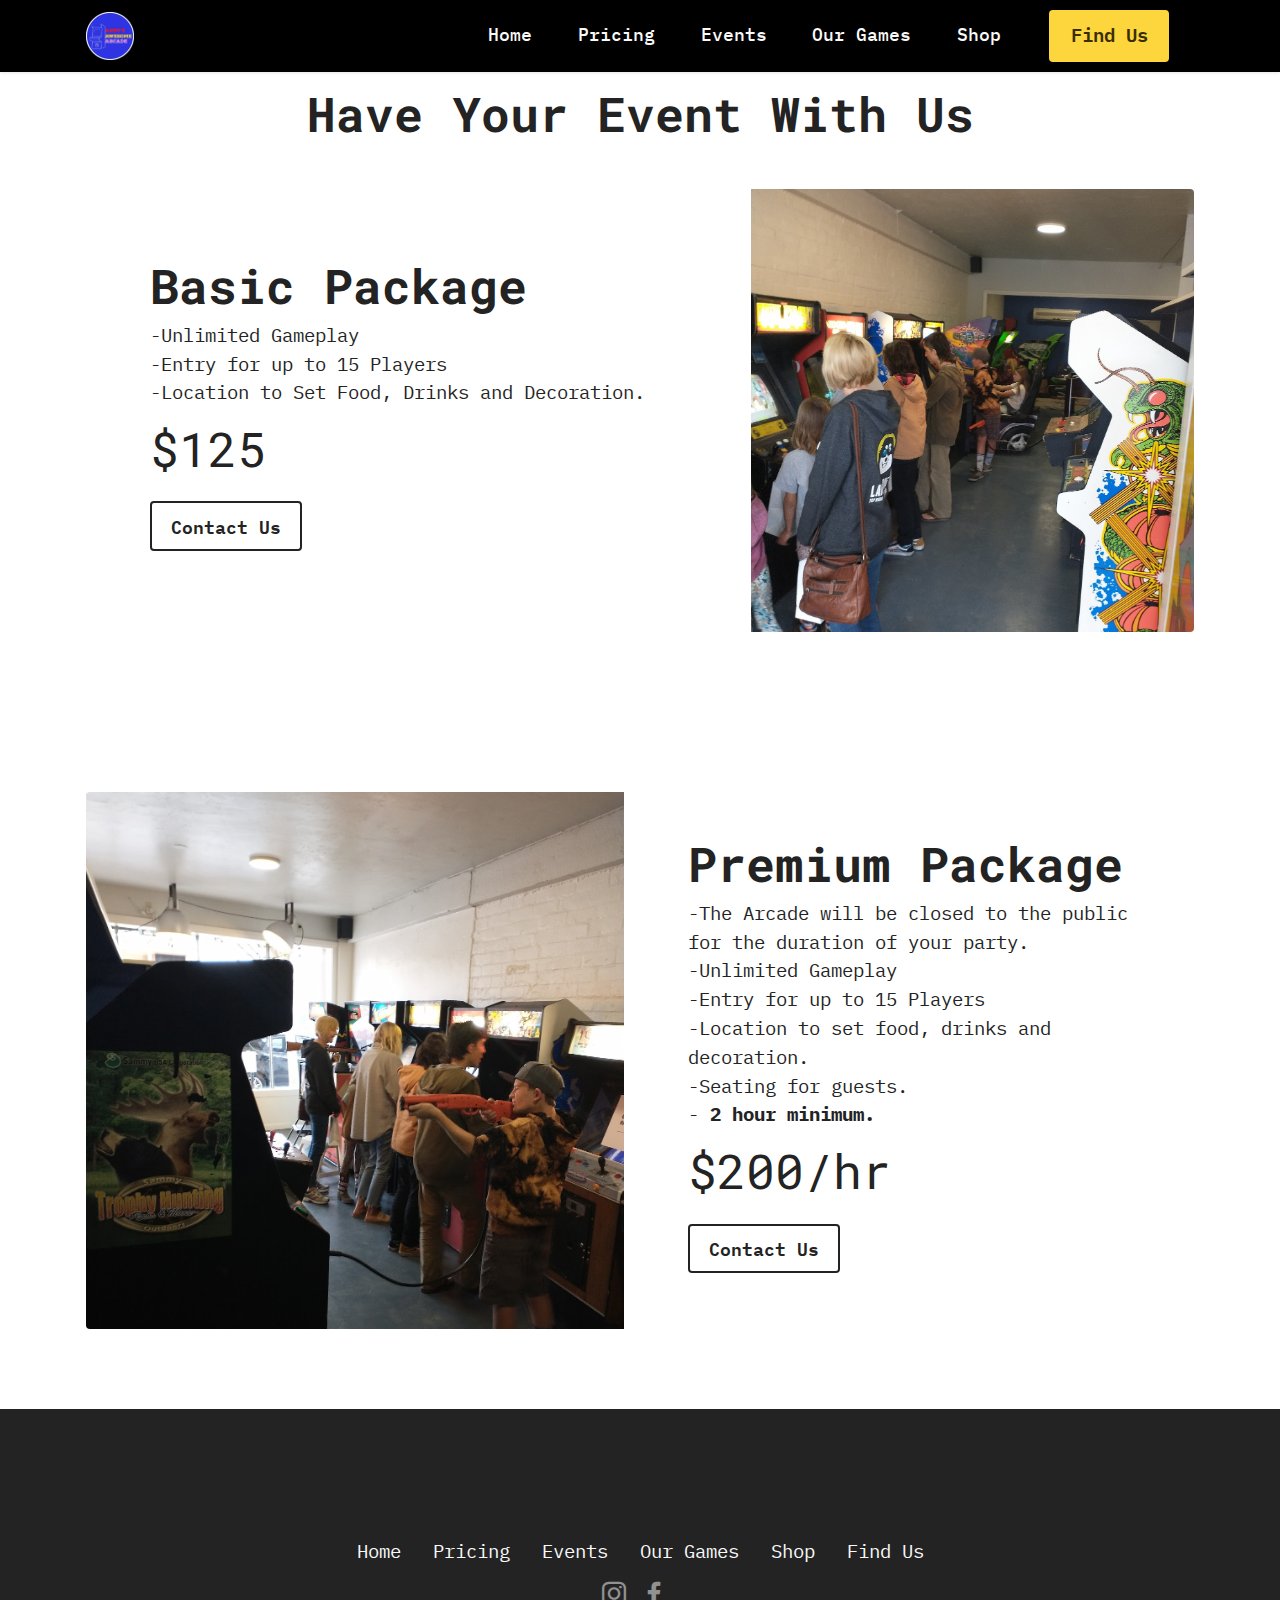
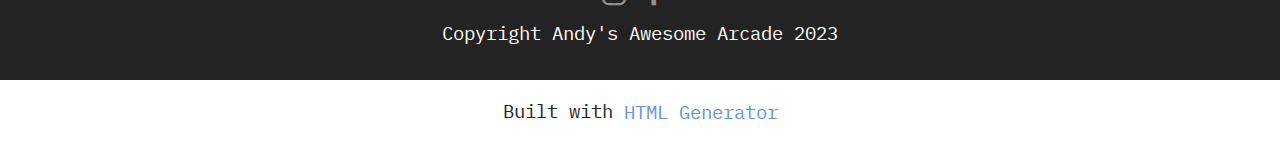
==== events.html @ a1ea24a4 "site" ====
<!DOCTYPE html>
<html  >
<head>
  <!-- Site made with Mobirise Website Builder v5.7.0, https://mobirise.com -->
  <meta charset="UTF-8">
  <meta http-equiv="X-UA-Compatible" content="IE=edge">
  <meta name="generator" content="Mobirise v5.7.0, mobirise.com">
  <meta name="viewport" content="width=device-width, initial-scale=1, minimum-scale=1">
  <link rel="shortcut icon" href="assets/images/316106478-10230409199519890-8951929779500217573-n.png" type="image/x-icon">
  <meta name="description" content="">
  
  
  <title>Events</title>
  <link rel="stylesheet" href="assets/bootstrap/css/bootstrap.min.css">
  <link rel="stylesheet" href="assets/bootstrap/css/bootstrap-grid.min.css">
  <link rel="stylesheet" href="assets/bootstrap/css/bootstrap-reboot.min.css">
  <link rel="stylesheet" href="assets/dropdown/css/style.css">
  <link rel="stylesheet" href="assets/socicon/css/styles.css">
  <link rel="stylesheet" href="assets/theme/css/style.css">
  <link rel="preload" href="https://fonts.googleapis.com/css?family=Roboto+Mono:100,200,300,400,500,600,700,100i,200i,300i,400i,500i,600i,700i&display=swap" as="style" onload="this.onload=null;this.rel='stylesheet'">
  <noscript><link rel="stylesheet" href="https://fonts.googleapis.com/css?family=Roboto+Mono:100,200,300,400,500,600,700,100i,200i,300i,400i,500i,600i,700i&display=swap"></noscript>
  <link rel="preload" href="https://fonts.googleapis.com/css?family=IBM+Plex+Mono:100,100i,200,200i,300,300i,400,400i,500,500i,600,600i,700,700i&display=swap" as="style" onload="this.onload=null;this.rel='stylesheet'">
  <noscript><link rel="stylesheet" href="https://fonts.googleapis.com/css?family=IBM+Plex+Mono:100,100i,200,200i,300,300i,400,400i,500,500i,600,600i,700,700i&display=swap"></noscript>
  <link rel="preload" as="style" href="assets/mobirise/css/mbr-additional.css"><link rel="stylesheet" href="assets/mobirise/css/mbr-additional.css" type="text/css">

  
  
  
</head>
<body>
  
  <section data-bs-version="5.1" class="menu menu2 cid-sFCw1qGFAI" once="menu" id="menu2-h">
    
    <nav class="navbar navbar-dropdown navbar-expand-lg">
        <div class="container">
            <div class="navbar-brand">
                <span class="navbar-logo">
                    <a href="https://mobiri.se">
                        <img src="assets/images/316106478-10230409199519890-8951929779500217573-n.png" alt="Mobirise Website Builder" style="height: 3rem;">
                    </a>
                </span>
                <span class="navbar-caption-wrap"><a class="navbar-caption text-black display-7" href="https://mobiri.se"></a></span>
            </div>
            <button class="navbar-toggler" type="button" data-toggle="collapse" data-bs-toggle="collapse" data-target="#navbarSupportedContent" data-bs-target="#navbarSupportedContent" aria-controls="navbarNavAltMarkup" aria-expanded="false" aria-label="Toggle navigation">
                <div class="hamburger">
                    <span></span>
                    <span></span>
                    <span></span>
                    <span></span>
                </div>
            </button>
            <div class="collapse navbar-collapse" id="navbarSupportedContent">
                <ul class="navbar-nav nav-dropdown" data-app-modern-menu="true"><li class="nav-item"><a class="nav-link link text-white text-primary display-4" href="index.html">Home</a></li>
                    <li class="nav-item"><a class="nav-link link text-white text-primary display-4" href="pricing.html">Pricing</a></li><li class="nav-item"><a class="nav-link link text-white text-primary display-4" href="events.html">Events</a></li><li class="nav-item"><a class="nav-link link text-white text-primary display-4" href="our-games.html">Our Games</a></li>
                    <li class="nav-item"><a class="nav-link link text-white text-primary display-4" href="shop.html">Shop</a>
                    </li></ul>
                
                <div class="navbar-buttons mbr-section-btn"><a class="btn btn-warning display-7" href="find-us.html">Find Us</a></div>
            </div>
        </div>
    </nav>
</section>

<section data-bs-version="5.1" class="content4 cid-tt9vqPZHPW" id="content4-m">
    

    
    
    <div class="container">
        <div class="row justify-content-center">
            <div class="title col-md-12 col-lg-10">
                <h3 class="mbr-section-title mbr-fonts-style align-center mb-4 display-2">
                    <strong>Have Your Event With Us</strong></h3>
                
                
            </div>
        </div>
    </div>
</section>

<section data-bs-version="5.1" class="features6 cid-tt9upv6wKe" id="features7-j">
    <!---->
    

    
    
    <div class="container">
        <div class="card-wrapper">
            <div class="row align-items-center flex-row-reverse">
                <div class="col-12 col-lg-5">
                    <div class="image-wrapper">
                        <img src="assets/images/basic.jpeg" alt="Mobirise Website Builder">
                    </div>
                </div>
                <div class="col-12 col-lg">
                    <div class="text-box">
                        <h5 class="mbr-title mbr-fonts-style display-2">
                            <strong>Basic Package</strong></h5>
                        <p class="mbr-text mbr-fonts-style display-7">-Unlimited Gameplay<br>-Entry for up to 15 Players<br>-Location to Set Food, Drinks and Decoration.<br></p>
                        <div class="cost">
                            <span class="currentcost mbr-fonts-style pr-2 display-2">$125</span>
                            <span class="oldcost mbr-fonts-style display-2"></span>
                        </div>
                        <div class="mbr-section-btn pt-3"><a href="https://mobiri.se" class="btn btn-black-outline display-4">Contact Us</a></div>
                    </div>
                </div>
            </div>
        </div>
    </div>
</section>

<section data-bs-version="5.1" class="features6 cid-tt9uw1FrxS" id="features7-l">
    <!---->
    

    
    
    <div class="container">
        <div class="card-wrapper">
            <div class="row align-items-center">
                <div class="col-12 col-lg-6">
                    <div class="image-wrapper">
                        <img src="assets/images/premium.jpeg" alt="Mobirise Website Builder">
                    </div>
                </div>
                <div class="col-12 col-lg">
                    <div class="text-box">
                        <h5 class="mbr-title mbr-fonts-style display-2"><strong>Premium Package</strong></h5>
                        <p class="mbr-text mbr-fonts-style display-7">-The Arcade will be closed to the public for the duration of your party.<br>-Unlimited Gameplay<br>-Entry for up to 15 Players<br>-Location to set food, drinks and decoration.<br>-Seating for guests.<br>- <strong>2 hour minimum.</strong></p>
                        <div class="cost">
                            <span class="currentcost mbr-fonts-style pr-2 display-2">$200/hr</span>
                            <span class="oldcost mbr-fonts-style display-2"></span>
                        </div>
                        <div class="mbr-section-btn pt-3"><a href="https://mobiri.se" class="btn btn-black-outline display-4">Contact Us</a></div>
                    </div>
                </div>
            </div>
        </div>
    </div>
</section>

<section data-bs-version="5.1" class="footer3 cid-sFCygHrmNf" once="footers" id="footer3-i">

    

    

    <div class="container">
        <div class="row align-center mbr-white">
            <div class="row row-links">
                <ul class="foot-menu">
                    
                    
                    
                    
                    
                <li class="foot-menu-item mbr-fonts-style display-7"><a href="index.html" class="text-white">Home</a></li><li class="foot-menu-item mbr-fonts-style display-7"><a href="pricing.html" class="text-white text-primary">Pricing</a></li><li class="foot-menu-item mbr-fonts-style display-7"><a href="events.html" class="text-white text-primary">Events</a></li><li class="foot-menu-item mbr-fonts-style display-7"><a href="our-games.html" class="text-white text-primary">Our Games</a></li><li class="foot-menu-item mbr-fonts-style display-7"><a href="shop.html" class="text-white text-primary">Shop</a></li><li class="foot-menu-item mbr-fonts-style display-7"><a href="find-us.html" class="text-white text-primary">Find Us</a></li></ul>
            </div>
            <div class="row social-row">
                <div class="social-list align-right pb-2">
                    
                    
                    
                    
                    
                    
                <div class="soc-item">
                        <a href="https://www.instagram.com/andysawesomearcade" target="_blank">
                            <span class="mbr-iconfont mbr-iconfont-social socicon-instagram socicon"></span>
                        </a>
                    </div><div class="soc-item">
                        <a href="https://www.facebook.com/people/Andys-Awesome-Arcade/100087944451915/" target="_blank">
                            <span class="mbr-iconfont mbr-iconfont-social socicon-facebook socicon"></span>
                        </a>
                    </div></div>
            </div>
            <div class="row row-copirayt">
                <p class="mbr-text mb-0 mbr-fonts-style mbr-white align-center display-7">Copyright Andy's Awesome Arcade 2023</p>
            </div>
        </div>
    </div>
</section><section class="display-7" style="padding: 0;align-items: center;justify-content: center;flex-wrap: wrap;    align-content: center;display: flex;position: relative;height: 4rem;"><a href="https://mobiri.se/2667742" style="flex: 1 1;height: 4rem;position: absolute;width: 100%;z-index: 1;"><img alt="" style="height: 4rem;" src="[data-uri]"></a><p style="margin: 0;text-align: center;" class="display-7">Built with &#8204;</p><a style="z-index:1" href="https://mobirise.com/builder/web-design-program.html">HTML Generator</a></section><script src="assets/bootstrap/js/bootstrap.bundle.min.js"></script>  <script src="assets/smoothscroll/smooth-scroll.js"></script>  <script src="assets/ytplayer/index.js"></script>  <script src="assets/dropdown/js/navbar-dropdown.js"></script>  <script src="assets/theme/js/script.js"></script>  
  
  
</body>
</html>
---- assets/dropdown/css/style.css ----
.navbar-dropdown {
  left: 0;
  padding: 0;
  position: absolute;
  right: 0;
  top: 0;
  transition: all 0.45s ease;
  z-index: 1030;
  background: #282828; }
  .navbar-dropdown .navbar-logo {
    margin-right: 0.8rem;
    transition: margin 0.3s ease-in-out;
    vertical-align: middle; }
    .navbar-dropdown .navbar-logo img {
      height: 3.125rem;
      transition: all 0.3s ease-in-out; }
    .navbar-dropdown .navbar-logo.mbr-iconfont {
      font-size: 3.125rem;
      line-height: 3.125rem; }
  .navbar-dropdown .navbar-caption {
    font-weight: 700;
    white-space: normal;
    vertical-align: -4px;
    line-height: 3.125rem !important; }
    .navbar-dropdown .navbar-caption, .navbar-dropdown .navbar-caption:hover {
      color: inherit;
      text-decoration: none; }
  .navbar-dropdown .mbr-iconfont + .navbar-caption {
    vertical-align: -1px; }
  .navbar-dropdown.navbar-fixed-top {
    position: fixed; }
  .navbar-dropdown .navbar-brand span {
    vertical-align: -4px; }
  .navbar-dropdown.bg-color.transparent {
    background: none; }
  .navbar-dropdown.navbar-short .navbar-brand {
    padding: 0.625rem 0; }
    .navbar-dropdown.navbar-short .navbar-brand span {
      vertical-align: -1px; }
  .navbar-dropdown.navbar-short .navbar-caption {
    line-height: 2.375rem !important;
    vertical-align: -2px; }
  .navbar-dropdown.navbar-short .navbar-logo {
    margin-right: 0.5rem; }
    .navbar-dropdown.navbar-short .navbar-logo img {
      height: 2.375rem; }
    .navbar-dropdown.navbar-short .navbar-logo.mbr-iconfont {
      font-size: 2.375rem;
      line-height: 2.375rem; }
  .navbar-dropdown.navbar-short .mbr-table-cell {
    height: 3.625rem; }
  .navbar-dropdown .navbar-close {
    left: 0.6875rem;
    position: fixed;
    top: 0.75rem;
    z-index: 1000; }
  .navbar-dropdown .hamburger-icon {
    content: "";
    display: inline-block;
    vertical-align: middle;
    width: 16px;
    -webkit-box-shadow: 0 -6px 0 1px #282828,0 0 0 1px #282828,0 6px 0 1px #282828;
    -moz-box-shadow: 0 -6px 0 1px #282828,0 0 0 1px #282828,0 6px 0 1px #282828;
    box-shadow: 0 -6px 0 1px #282828,0 0 0 1px #282828,0 6px 0 1px #282828; }

.dropdown-menu .dropdown-toggle[data-toggle="dropdown-submenu"]::after {
  border-bottom: 0.35em solid transparent;
  border-left: 0.35em solid;
  border-right: 0;
  border-top: 0.35em solid transparent;
  margin-left: 0.3rem; }

.dropdown-menu .dropdown-item:focus {
  outline: 0; }

.nav-dropdown {
  font-size: 0.75rem;
  font-weight: 500;
  height: auto !important; }
  .nav-dropdown .nav-btn {
    padding-left: 1rem; }
  .nav-dropdown .link {
    margin: .667em 1.667em;
    font-weight: 500;
    padding: 0;
    transition: color .2s ease-in-out; }
    .nav-dropdown .link.dropdown-toggle {
      margin-right: 2.583em; }
      .nav-dropdown .link.dropdown-toggle::after {
        margin-left: .25rem;
        border-top: 0.35em solid;
        border-right: 0.35em solid transparent;
        border-left: 0.35em solid transparent;
        border-bottom: 0; }
      .nav-dropdown .link.dropdown-toggle[aria-expanded="true"] {
        margin: 0;
        padding: 0.667em 3.263em  0.667em 1.667em; }
  .nav-dropdown .link::after,
  .nav-dropdown .dropdown-item::after {
    color: inherit; }
  .nav-dropdown .btn {
    font-size: 0.75rem;
    font-weight: 700;
    letter-spacing: 0;
    margin-bottom: 0;
    padding-left: 1.25rem;
    padding-right: 1.25rem; }
  .nav-dropdown .dropdown-menu {
    border-radius: 0;
    border: 0;
    left: 0;
    margin: 0;
    padding-bottom: 1.25rem;
    padding-top: 1.25rem;
    position: relative; }
  .nav-dropdown .dropdown-submenu {
    margin-left: 0.125rem;
    top: 0; }
  .nav-dropdown .dropdown-item {
    font-weight: 500;
    line-height: 2;
    padding: 0.3846em 4.615em 0.3846em 1.5385em;
    position: relative;
    transition: color .2s ease-in-out, background-color .2s ease-in-out; }
    .nav-dropdown .dropdown-item::after {
      margin-top: -0.3077em;
      position: absolute;
      right: 1.1538em;
      top: 50%; }
    .nav-dropdown .dropdown-item:focus, .nav-dropdown .dropdown-item:hover {
      background: none; }

@media (max-width: 767px) {
  .nav-dropdown.navbar-toggleable-sm {
    bottom: 0;
    display: none;
    left: 0;
    overflow-x: hidden;
    position: fixed;
    top: 0;
    transform: translateX(-100%);
    -ms-transform: translateX(-100%);
    -webkit-transform: translateX(-100%);
    width: 18.75rem;
    z-index: 999; } }
.nav-dropdown.navbar-toggleable-xl {
  bottom: 0;
  display: none;
  left: 0;
  overflow-x: hidden;
  position: fixed;
  top: 0;
  transform: translateX(-100%);
  -ms-transform: translateX(-100%);
  -webkit-transform: translateX(-100%);
  width: 18.75rem;
  z-index: 999; }

.nav-dropdown-sm {
  display: block !important;
  overflow-x: hidden;
  overflow: auto;
  padding-top: 3.875rem; }
  .nav-dropdown-sm::after {
    content: "";
    display: block;
    height: 3rem;
    width: 100%; }
  .nav-dropdown-sm.collapse.in ~ .navbar-close {
    display: block !important; }
  .nav-dropdown-sm.collapsing, .nav-dropdown-sm.collapse.in {
    transform: translateX(0);
    -ms-transform: translateX(0);
    -webkit-transform: translateX(0);
    transition: all 0.25s ease-out;
    -webkit-transition: all 0.25s ease-out;
    background: #282828; }
  .nav-dropdown-sm.collapsing[aria-expanded="false"] {
    transform: translateX(-100%);
    -ms-transform: translateX(-100%);
    -webkit-transform: translateX(-100%); }
  .nav-dropdown-sm .nav-item {
    display: block;
    margin-left: 0 !important;
    padding-left: 0; }
  .nav-dropdown-sm .link,
  .nav-dropdown-sm .dropdown-item {
    border-top: 1px dotted rgba(255, 255, 255, 0.1);
    font-size: 0.8125rem;
    line-height: 1.6;
    margin: 0 !important;
    padding: 0.875rem 2.4rem 0.875rem 1.5625rem !important;
    position: relative;
    white-space: normal; }
    .nav-dropdown-sm .link:focus, .nav-dropdown-sm .link:hover,
    .nav-dropdown-sm .dropdown-item:focus,
    .nav-dropdown-sm .dropdown-item:hover {
      background: rgba(0, 0, 0, 0.2) !important;
      color: #c0a375; }
  .nav-dropdown-sm .nav-btn {
    position: relative;
    padding: 1.5625rem 1.5625rem 0 1.5625rem; }
    .nav-dropdown-sm .nav-btn::before {
      border-top: 1px dotted rgba(255, 255, 255, 0.1);
      content: "";
      left: 0;
      position: absolute;
      top: 0;
      width: 100%; }
    .nav-dropdown-sm .nav-btn + .nav-btn {
      padding-top: 0.625rem; }
      .nav-dropdown-sm .nav-btn + .nav-btn::before {
        display: none; }
  .nav-dropdown-sm .btn {
    padding: 0.625rem 0; }
  .nav-dropdown-sm .dropdown-toggle[data-toggle="dropdown-submenu"]::after {
    margin-left: .25rem;
    border-top: 0.35em solid;
    border-right: 0.35em solid transparent;
    border-left: 0.35em solid transparent;
    border-bottom: 0; }
  .nav-dropdown-sm .dropdown-toggle[data-toggle="dropdown-submenu"][aria-expanded="true"]::after {
    border-top: 0;
    border-right: 0.35em solid transparent;
    border-left: 0.35em solid transparent;
    border-bottom: 0.35em solid; }
  .nav-dropdown-sm .dropdown-menu {
    margin: 0;
    padding: 0;
    position: relative;
    top: 0;
    left: 0;
    width: 100%;
    border: 0;
    float: none;
    border-radius: 0;
    background: none; }
  .nav-dropdown-sm .dropdown-submenu {
    left: 100%;
    margin-left: 0.125rem;
    margin-top: -1.25rem;
    top: 0; }

.navbar-toggleable-sm .nav-dropdown .dropdown-menu {
  position: absolute; }

.navbar-toggleable-sm .nav-dropdown .dropdown-submenu {
  left: 100%;
  margin-left: 0.125rem;
  margin-top: -1.25rem;
  top: 0; }

.navbar-toggleable-sm.opened .nav-dropdown .dropdown-menu {
  position: relative; }

.navbar-toggleable-sm.opened .nav-dropdown .dropdown-submenu {
  left: 0;
  margin-left: 00rem;
  margin-top: 0rem;
  top: 0; }

.is-builder .nav-dropdown.collapsing {
  transition: none !important; }
---- assets/socicon/css/styles.css ----
@charset "UTF-8";

@font-face {
  font-family: 'Socicon';
  src:  url('../fonts/socicon.eot');
  src:  url('../fonts/socicon.eot?#iefix') format('embedded-opentype'),
    url('../fonts/socicon.woff2') format('woff2'),
    url('../fonts/socicon.ttf') format('truetype'),
    url('../fonts/socicon.woff') format('woff'),
    url('../fonts/socicon.svg#socicon') format('svg');
  font-weight: normal;
  font-style: normal;
  font-display: swap;
}

[data-icon]:before {
  font-family: "socicon" !important;
  content: attr(data-icon);
  font-style: normal !important;
  font-weight: normal !important;
  font-variant: normal !important;
  text-transform: none !important;
  speak: none;
  line-height: 1;
  -webkit-font-smoothing: antialiased;
  -moz-osx-font-smoothing: grayscale;
}

[class^="socicon-"], [class*=" socicon-"] {
  /* use !important to prevent issues with browser extensions that change fonts */
  font-family: 'Socicon' !important;
  speak: none;
  font-style: normal;
  font-weight: normal;
  font-variant: normal;
  text-transform: none;
  line-height: 1;

  /* Better Font Rendering =========== */
  -webkit-font-smoothing: antialiased;
  -moz-osx-font-smoothing: grayscale;
}

.socicon-eitaa:before {
  content: "\e97c";
}
.socicon-soroush:before {
  content: "\e97d";
}
.socicon-bale:before {
  content: "\e97e";
}
.socicon-zazzle:before {
  content: "\e97b";
}
.socicon-society6:before {
  content: "\e97a";
}
.socicon-redbubble:before {
  content: "\e979";
}
.socicon-avvo:before {
  content: "\e978";
}
.socicon-stitcher:before {
  content: "\e977";
}
.socicon-googlehangouts:before {
  content: "\e974";
}
.socicon-dlive:before {
  content: "\e975";
}
.socicon-vsco:before {
  content: "\e976";
}
.socicon-flipboard:before {
  content: "\e973";
}
.socicon-ubuntu:before {
  content: "\e958";
}
.socicon-artstation:before {
  content: "\e959";
}
.socicon-invision:before {
  content: "\e95a";
}
.socicon-torial:before {
  content: "\e95b";
}
.socicon-collectorz:before {
  content: "\e95c";
}
.socicon-seenthis:before {
  content: "\e95d";
}
.socicon-googleplaymusic:before {
  content: "\e95e";
}
.socicon-debian:before {
  content: "\e95f";
}
.socicon-filmfreeway:before {
  content: "\e960";
}
.socicon-gnome:before {
  content: "\e961";
}
.socicon-itchio:before {
  content: "\e962";
}
.socicon-jamendo:before {
  content: "\e963";
}
.socicon-mix:before {
  content: "\e964";
}
.socicon-sharepoint:before {
  content: "\e965";
}
.socicon-tinder:before {
  content: "\e966";
}
.socicon-windguru:before {
  content: "\e967";
}
.socicon-cdbaby:before {
  content: "\e968";
}
.socicon-elementaryos:before {
  content: "\e969";
}
.socicon-stage32:before {
  content: "\e96a";
}
.socicon-tiktok:before {
  content: "\e96b";
}
.socicon-gitter:before {
  content: "\e96c";
}
.socicon-letterboxd:before {
  content: "\e96d";
}
.socicon-threema:before {
  content: "\e96e";
}
.socicon-splice:before {
  content: "\e96f";
}
.socicon-metapop:before {
  content: "\e970";
}
.socicon-naver:before {
  content: "\e971";
}
.socicon-remote:before {
  content: "\e972";
}
.socicon-internet:before {
  content: "\e957";
}
.socicon-moddb:before {
  content: "\e94b";
}
.socicon-indiedb:before {
  content: "\e94c";
}
.socicon-traxsource:before {
  content: "\e94d";
}
.socicon-gamefor:before {
  content: "\e94e";
}
.socicon-pixiv:before {
  content: "\e94f";
}
.socicon-myanimelist:before {
  content: "\e950";
}
.socicon-blackberry:before {
  content: "\e951";
}
.socicon-wickr:before {
  content: "\e952";
}
.socicon-spip:before {
  content: "\e953";
}
.socicon-napster:before {
  content: "\e954";
}
.socicon-beatport:before {
  content: "\e955";
}
.socicon-hackerone:before {
  content: "\e956";
}
.socicon-hackernews:before {
  content: "\e946";
}
.socicon-smashwords:before {
  content: "\e947";
}
.socicon-kobo:before {
  content: "\e948";
}
.socicon-bookbub:before {
  content: "\e949";
}
.socicon-mailru:before {
  content: "\e94a";
}
.socicon-gitlab:before {
  content: "\e945";
}
.socicon-instructables:before {
  content: "\e944";
}
.socicon-portfolio:before {
  content: "\e943";
}
.socicon-codered:before {
  content: "\e940";
}
.socicon-origin:before {
  content: "\e941";
}
.socicon-nextdoor:before {
  content: "\e942";
}
.socicon-udemy:before {
  content: "\e93f";
}
.socicon-livemaster:before {
  content: "\e93e";
}
.socicon-crunchbase:before {
  content: "\e93b";
}
.socicon-homefy:before {
  content: "\e93c";
}
.socicon-calendly:before {
  content: "\e93d";
}
.socicon-realtor:before {
  content: "\e90f";
}
.socicon-tidal:before {
  content: "\e910";
}
.socicon-qobuz:before {
  content: "\e911";
}
.socicon-natgeo:before {
  content: "\e912";
}
.socicon-mastodon:before {
  content: "\e913";
}
.socicon-unsplash:before {
  content: "\e914";
}
.socicon-homeadvisor:before {
  content: "\e915";
}
.socicon-angieslist:before {
  content: "\e916";
}
.socicon-codepen:before {
  content: "\e917";
}
.socicon-slack:before {
  content: "\e918";
}
.socicon-openaigym:before {
  content: "\e919";
}
.socicon-logmein:before {
  content: "\e91a";
}
.socicon-fiverr:before {
  content: "\e91b";
}
.socicon-gotomeeting:before {
  content: "\e91c";
}
.socicon-aliexpress:before {
  content: "\e91d";
}
.socicon-guru:before {
  content: "\e91e";
}
.socicon-appstore:before {
  content: "\e91f";
}
.socicon-homes:before {
  content: "\e920";
}
.socicon-zoom:before {
  content: "\e921";
}
.socicon-alibaba:before {
  content: "\e922";
}
.socicon-craigslist:before {
  content: "\e923";
}
.socicon-wix:before {
  content: "\e924";
}
.socicon-redfin:before {
  content: "\e925";
}
.socicon-googlecalendar:before {
  content: "\e926";
}
.socicon-shopify:before {
  content: "\e927";
}
.socicon-freelancer:before {
  content: "\e928";
}
.socicon-seedrs:before {
  content: "\e929";
}
.socicon-bing:before {
  content: "\e92a";
}
.socicon-doodle:before {
  content: "\e92b";
}
.socicon-bonanza:before {
  content: "\e92c";
}
.socicon-squarespace:before {
  content: "\e92d";
}
.socicon-toptal:before {
  content: "\e92e";
}
.socicon-gust:before {
  content: "\e92f";
}
.socicon-ask:before {
  content: "\e930";
}
.socicon-trulia:before {
  content: "\e931";
}
.socicon-loomly:before {
  content: "\e932";
}
.socicon-ghost:before {
  content: "\e933";
}
.socicon-upwork:before {
  content: "\e934";
}
.socicon-fundable:before {
  content: "\e935";
}
.socicon-booking:before {
  content: "\e936";
}
.socicon-googlemaps:before {
  content: "\e937";
}
.socicon-zillow:before {
  content: "\e938";
}
.socicon-niconico:before {
  content: "\e939";
}
.socicon-toneden:before {
  content: "\e93a";
}
.socicon-augment:before {
  content: "\e908";
}
.socicon-bitbucket:before {
  content: "\e909";
}
.socicon-fyuse:before {
  content: "\e90a";
}
.socicon-yt-gaming:before {
  content: "\e90b";
}
.socicon-sketchfab:before {
  content: "\e90c";
}
.socicon-mobcrush:before {
  content: "\e90d";
}
.socicon-microsoft:before {
  content: "\e90e";
}
.socicon-pandora:before {
  content: "\e907";
}
.socicon-messenger:before {
  content: "\e906";
}
.socicon-gamewisp:before {
  content: "\e905";
}
.socicon-bloglovin:before {
  content: "\e904";
}
.socicon-tunein:before {
  content: "\e903";
}
.socicon-gamejolt:before {
  content: "\e901";
}
.socicon-trello:before {
  content: "\e902";
}
.socicon-spreadshirt:before {
  content: "\e900";
}
.socicon-500px:before {
  content: "\e000";
}
.socicon-8tracks:before {
  content: "\e001";
}
.socicon-airbnb:before {
  content: "\e002";
}
.socicon-alliance:before {
  content: "\e003";
}
.socicon-amazon:before {
  content: "\e004";
}
.socicon-amplement:before {
  content: "\e005";
}
.socicon-android:before {
  content: "\e006";
}
.socicon-angellist:before {
  content: "\e007";
}
.socicon-apple:before {
  content: "\e008";
}
.socicon-appnet:before {
  content: "\e009";
}
.socicon-baidu:before {
  content: "\e00a";
}
.socicon-bandcamp:before {
  content: "\e00b";
}
.socicon-battlenet:before {
  content: "\e00c";
}
.socicon-mixer:before {
  content: "\e00d";
}
.socicon-bebee:before {
  content: "\e00e";
}
.socicon-bebo:before {
  content: "\e00f";
}
.socicon-behance:before {
  content: "\e010";
}
.socicon-blizzard:before {
  content: "\e011";
}
.socicon-blogger:before {
  content: "\e012";
}
.socicon-buffer:before {
  content: "\e013";
}
.socicon-chrome:before {
  content: "\e014";
}
.socicon-coderwall:before {
  content: "\e015";
}
.socicon-curse:before {
  content: "\e016";
}
.socicon-dailymotion:before {
  content: "\e017";
}
.socicon-deezer:before {
  content: "\e018";
}
.socicon-delicious:before {
  content: "\e019";
}
.socicon-deviantart:before {
  content: "\e01a";
}
.socicon-diablo:before {
  content: "\e01b";
}
.socicon-digg:before {
  content: "\e01c";
}
.socicon-discord:before {
  content: "\e01d";
}
.socicon-disqus:before {
  content: "\e01e";
}
.socicon-douban:before {
  content: "\e01f";
}
.socicon-draugiem:before {
  content: "\e020";
}
.socicon-dribbble:before {
  content: "\e021";
}
.socicon-drupal:before {
  content: "\e022";
}
.socicon-ebay:before {
  content: "\e023";
}
.socicon-ello:before {
  content: "\e024";
}
.socicon-endomodo:before {
  content: "\e025";
}
.socicon-envato:before {
  content: "\e026";
}
.socicon-etsy:before {
  content: "\e027";
}
.socicon-facebook:before {
  content: "\e028";
}
.socicon-feedburner:before {
  content: "\e029";
}
.socicon-filmweb:before {
  content: "\e02a";
}
.socicon-firefox:before {
  content: "\e02b";
}
.socicon-flattr:before {
  content: "\e02c";
}
.socicon-flickr:before {
  content: "\e02d";
}
.socicon-formulr:before {
  content: "\e02e";
}
.socicon-forrst:before {
  content: "\e02f";
}
.socicon-foursquare:before {
  content: "\e030";
}
.socicon-friendfeed:before {
  content: "\e031";
}
.socicon-github:before {
  content: "\e032";
}
.socicon-goodreads:before {
  content: "\e033";
}
.socicon-google:before {
  content: "\e034";
}
.socicon-googlescholar:before {
  content: "\e035";
}
.socicon-googlegroups:before {
  content: "\e036";
}
.socicon-googlephotos:before {
  content: "\e037";
}
.socicon-googleplus:before {
  content: "\e038";
}
.socicon-grooveshark:before {
  content: "\e039";
}
.socicon-hackerrank:before {
  content: "\e03a";
}
.socicon-hearthstone:before {
  content: "\e03b";
}
.socicon-hellocoton:before {
  content: "\e03c";
}
.socicon-heroes:before {
  content: "\e03d";
}
.socicon-smashcast:before {
  content: "\e03e";
}
.socicon-horde:before {
  content: "\e03f";
}
.socicon-houzz:before {
  content: "\e040";
}
.socicon-icq:before {
  content: "\e041";
}
.socicon-identica:before {
  content: "\e042";
}
.socicon-imdb:before {
  content: "\e043";
}
.socicon-instagram:before {
  content: "\e044";
}
.socicon-issuu:before {
  content: "\e045";
}
.socicon-istock:before {
  content: "\e046";
}
.socicon-itunes:before {
  content: "\e047";
}
.socicon-keybase:before {
  content: "\e048";
}
.socicon-lanyrd:before {
  content: "\e049";
}
.socicon-lastfm:before {
  content: "\e04a";
}
.socicon-line:before {
  content: "\e04b";
}
.socicon-linkedin:before {
  content: "\e04c";
}
.socicon-livejournal:before {
  content: "\e04d";
}
.socicon-lyft:before {
  content: "\e04e";
}
.socicon-macos:before {
  content: "\e04f";
}
.socicon-mail:before {
  content: "\e050";
}
.socicon-medium:before {
  content: "\e051";
}
.socicon-meetup:before {
  content: "\e052";
}
.socicon-mixcloud:before {
  content: "\e053";
}
.socicon-modelmayhem:before {
  content: "\e054";
}
.socicon-mumble:before {
  content: "\e055";
}
.socicon-myspace:before {
  content: "\e056";
}
.socicon-newsvine:before {
  content: "\e057";
}
.socicon-nintendo:before {
  content: "\e058";
}
.socicon-npm:before {
  content: "\e059";
}
.socicon-odnoklassniki:before {
  content: "\e05a";
}
.socicon-openid:before {
  content: "\e05b";
}
.socicon-opera:before {
  content: "\e05c";
}
.socicon-outlook:before {
  content: "\e05d";
}
.socicon-overwatch:before {
  content: "\e05e";
}
.socicon-patreon:before {
  content: "\e05f";
}
.socicon-paypal:before {
  content: "\e060";
}
.socicon-periscope:before {
  content: "\e061";
}
.socicon-persona:before {
  content: "\e062";
}
.socicon-pinterest:before {
  content: "\e063";
}
.socicon-play:before {
  content: "\e064";
}
.socicon-player:before {
  content: "\e065";
}
.socicon-playstation:before {
  content: "\e066";
}
.socicon-pocket:before {
  content: "\e067";
}
.socicon-qq:before {
  content: "\e068";
}
.socicon-quora:before {
  content: "\e069";
}
.socicon-raidcall:before {
  content: "\e06a";
}
.socicon-ravelry:before {
  content: "\e06b";
}
.socicon-reddit:before {
  content: "\e06c";
}
.socicon-renren:before {
  content: "\e06d";
}
.socicon-researchgate:before {
  content: "\e06e";
}
.socicon-residentadvisor:before {
  content: "\e06f";
}
.socicon-reverbnation:before {
  content: "\e070";
}
.socicon-rss:before {
  content: "\e071";
}
.socicon-sharethis:before {
  content: "\e072";
}
.socicon-skype:before {
  content: "\e073";
}
.socicon-slideshare:before {
  content: "\e074";
}
.socicon-smugmug:before {
  content: "\e075";
}
.socicon-snapchat:before {
  content: "\e076";
}
.socicon-songkick:before {
  content: "\e077";
}
.socicon-soundcloud:before {
  content: "\e078";
}
.socicon-spotify:before {
  content: "\e079";
}
.socicon-stackexchange:before {
  content: "\e07a";
}
.socicon-stackoverflow:before {
  content: "\e07b";
}
.socicon-starcraft:before {
  content: "\e07c";
}
.socicon-stayfriends:before {
  content: "\e07d";
}
.socicon-steam:before {
  content: "\e07e";
}
.socicon-storehouse:before {
  content: "\e07f";
}
.socicon-strava:before {
  content: "\e080";
}
.socicon-streamjar:before {
  content: "\e081";
}
.socicon-stumbleupon:before {
  content: "\e082";
}
.socicon-swarm:before {
  content: "\e083";
}
.socicon-teamspeak:before {
  content: "\e084";
}
.socicon-teamviewer:before {
  content: "\e085";
}
.socicon-technorati:before {
  content: "\e086";
}
.socicon-telegram:before {
  content: "\e087";
}
.socicon-tripadvisor:before {
  content: "\e088";
}
.socicon-tripit:before {
  content: "\e089";
}
.socicon-triplej:before {
  content: "\e08a";
}
.socicon-tumblr:before {
  content: "\e08b";
}
.socicon-twitch:before {
  content: "\e08c";
}
.socicon-twitter:before {
  content: "\e08d";
}
.socicon-uber:before {
  content: "\e08e";
}
.socicon-ventrilo:before {
  content: "\e08f";
}
.socicon-viadeo:before {
  content: "\e090";
}
.socicon-viber:before {
  content: "\e091";
}
.socicon-viewbug:before {
  content: "\e092";
}
.socicon-vimeo:before {
  content: "\e093";
}
.socicon-vine:before {
  content: "\e094";
}
.socicon-vkontakte:before {
  content: "\e095";
}
.socicon-warcraft:before {
  content: "\e096";
}
.socicon-wechat:before {
  content: "\e097";
}
.socicon-weibo:before {
  content: "\e098";
}
.socicon-whatsapp:before {
  content: "\e099";
}
.socicon-wikipedia:before {
  content: "\e09a";
}
.socicon-windows:before {
  content: "\e09b";
}
.socicon-wordpress:before {
  content: "\e09c";
}
.socicon-wykop:before {
  content: "\e09d";
}
.socicon-xbox:before {
  content: "\e09e";
}
.socicon-xing:before {
  content: "\e09f";
}
.socicon-yahoo:before {
  content: "\e0a0";
}
.socicon-yammer:before {
  content: "\e0a1";
}
.socicon-yandex:before {
  content: "\e0a2";
}
.socicon-yelp:before {
  content: "\e0a3";
}
.socicon-younow:before {
  content: "\e0a4";
}
.socicon-youtube:before {
  content: "\e0a5";
}
.socicon-zapier:before {
  content: "\e0a6";
}
.socicon-zerply:before {
  content: "\e0a7";
}
.socicon-zomato:before {
  content: "\e0a8";
}
.socicon-zynga:before {
  content: "\e0a9";
}
---- assets/theme/css/style.css ----
@charset "UTF-8";
section {
  background-color: #ffffff;
}

body {
  font-style: normal;
  line-height: 1.5;
  font-weight: 400;
  color: #232323;
  position: relative;
}

button {
  background-color: transparent;
  border-color: transparent;
}

section,
.container,
.container-fluid {
  position: relative;
  word-wrap: break-word;
}

a.mbr-iconfont:hover {
  text-decoration: none;
}

.article .lead p,
.article .lead ul,
.article .lead ol,
.article .lead pre,
.article .lead blockquote {
  margin-bottom: 0;
}

a {
  font-style: normal;
  font-weight: 400;
  cursor: pointer;
}
a, a:hover {
  text-decoration: none;
}

.mbr-section-title {
  font-style: normal;
  line-height: 1.3;
}

.mbr-section-subtitle {
  line-height: 1.3;
}

.mbr-text {
  font-style: normal;
  line-height: 1.7;
}

h1,
h2,
h3,
h4,
h5,
h6,
.display-1,
.display-2,
.display-4,
.display-5,
.display-7,
span,
p,
a {
  line-height: 1;
  word-break: break-word;
  word-wrap: break-word;
  font-weight: 400;
}

b,
strong {
  font-weight: bold;
}

input:-webkit-autofill, input:-webkit-autofill:hover, input:-webkit-autofill:focus, input:-webkit-autofill:active {
  transition-delay: 9999s;
  -webkit-transition-property: background-color, color;
  transition-property: background-color, color;
}

textarea[type=hidden] {
  display: none;
}

section {
  background-position: 50% 50%;
  background-repeat: no-repeat;
  background-size: cover;
}
section .mbr-background-video,
section .mbr-background-video-preview {
  position: absolute;
  bottom: 0;
  left: 0;
  right: 0;
  top: 0;
}

.hidden {
  visibility: hidden;
}

.mbr-z-index20 {
  z-index: 20;
}

/*! Base colors */
.mbr-white {
  color: #ffffff;
}

.mbr-black {
  color: #111111;
}

.mbr-bg-white {
  background-color: #ffffff;
}

.mbr-bg-black {
  background-color: #000000;
}

/*! Text-aligns */
.align-left {
  text-align: left;
}

.align-center {
  text-align: center;
}

.align-right {
  text-align: right;
}

/*! Font-weight  */
.mbr-light {
  font-weight: 300;
}

.mbr-regular {
  font-weight: 400;
}

.mbr-semibold {
  font-weight: 500;
}

.mbr-bold {
  font-weight: 700;
}

/*! Media  */
.media-content {
  flex-basis: 100%;
}

.media-container-row {
  display: flex;
  flex-direction: row;
  flex-wrap: wrap;
  justify-content: center;
  align-content: center;
  align-items: start;
}
.media-container-row .media-size-item {
  width: 400px;
}

.media-container-column {
  display: flex;
  flex-direction: column;
  flex-wrap: wrap;
  justify-content: center;
  align-content: center;
  align-items: stretch;
}
.media-container-column > * {
  width: 100%;
}

@media (min-width: 992px) {
  .media-container-row {
    flex-wrap: nowrap;
  }
}
figure {
  margin-bottom: 0;
  overflow: hidden;
}

figure[mbr-media-size] {
  transition: width 0.1s;
}

img,
iframe {
  display: block;
  width: 100%;
}

.card {
  background-color: transparent;
  border: none;
}

.card-box {
  width: 100%;
}

.card-img {
  text-align: center;
  flex-shrink: 0;
  -webkit-flex-shrink: 0;
}

.media {
  max-width: 100%;
  margin: 0 auto;
}

.mbr-figure {
  align-self: center;
}

.media-container > div {
  max-width: 100%;
}

.mbr-figure img,
.card-img img {
  width: 100%;
}

@media (max-width: 991px) {
  .media-size-item {
    width: auto !important;
  }

  .media {
    width: auto;
  }

  .mbr-figure {
    width: 100% !important;
  }
}
/*! Buttons */
.mbr-section-btn {
  margin-left: -0.6rem;
  margin-right: -0.6rem;
  font-size: 0;
}

.btn {
  font-weight: 600;
  border-width: 1px;
  font-style: normal;
  margin: 0.6rem 0.6rem;
  white-space: normal;
  transition: all 0.2s ease-in-out;
  display: inline-flex;
  align-items: center;
  justify-content: center;
  word-break: break-word;
}

.btn-sm {
  font-weight: 600;
  letter-spacing: 0px;
  transition: all 0.3s ease-in-out;
}

.btn-md {
  font-weight: 600;
  letter-spacing: 0px;
  transition: all 0.3s ease-in-out;
}

.btn-lg {
  font-weight: 600;
  letter-spacing: 0px;
  transition: all 0.3s ease-in-out;
}

.btn-form {
  margin: 0;
}
.btn-form:hover {
  cursor: pointer;
}

nav .mbr-section-btn {
  margin-left: 0rem;
  margin-right: 0rem;
}

/*! Btn icon margin */
.btn .mbr-iconfont,
.btn.btn-sm .mbr-iconfont {
  order: 1;
  cursor: pointer;
  margin-left: 0.5rem;
  vertical-align: sub;
}

.btn.btn-md .mbr-iconfont,
.btn.btn-md .mbr-iconfont {
  margin-left: 0.8rem;
}

.mbr-regular {
  font-weight: 400;
}

.mbr-semibold {
  font-weight: 500;
}

.mbr-bold {
  font-weight: 700;
}

[type=submit] {
  -webkit-appearance: none;
}

/*! Full-screen */
.mbr-fullscreen .mbr-overlay {
  min-height: 100vh;
}

.mbr-fullscreen {
  display: flex;
  display: -moz-flex;
  display: -ms-flex;
  display: -o-flex;
  align-items: center;
  min-height: 100vh;
  padding-top: 3rem;
  padding-bottom: 3rem;
}

/*! Map */
.map {
  height: 25rem;
  position: relative;
}
.map iframe {
  width: 100%;
  height: 100%;
}

/*! Scroll to top arrow */
.mbr-arrow-up {
  bottom: 25px;
  right: 90px;
  position: fixed;
  text-align: right;
  z-index: 5000;
  color: #ffffff;
  font-size: 22px;
}

.mbr-arrow-up a {
  background: rgba(0, 0, 0, 0.2);
  border-radius: 50%;
  color: #fff;
  display: inline-block;
  height: 60px;
  width: 60px;
  border: 2px solid #fff;
  outline-style: none !important;
  position: relative;
  text-decoration: none;
  transition: all 0.3s ease-in-out;
  cursor: pointer;
  text-align: center;
}
.mbr-arrow-up a:hover {
  background-color: rgba(0, 0, 0, 0.4);
}
.mbr-arrow-up a i {
  line-height: 60px;
}

.mbr-arrow-up-icon {
  display: block;
  color: #fff;
}

.mbr-arrow-up-icon::before {
  content: "›";
  display: inline-block;
  font-family: serif;
  font-size: 22px;
  line-height: 1;
  font-style: normal;
  position: relative;
  top: 6px;
  left: -4px;
  transform: rotate(-90deg);
}

/*! Arrow Down */
.mbr-arrow {
  position: absolute;
  bottom: 45px;
  left: 50%;
  width: 60px;
  height: 60px;
  cursor: pointer;
  background-color: rgba(80, 80, 80, 0.5);
  border-radius: 50%;
  transform: translateX(-50%);
}
@media (max-width: 767px) {
  .mbr-arrow {
    display: none;
  }
}
.mbr-arrow > a {
  display: inline-block;
  text-decoration: none;
  outline-style: none;
  -webkit-animation: arrowdown 1.7s ease-in-out infinite;
          animation: arrowdown 1.7s ease-in-out infinite;
  color: #ffffff;
}
.mbr-arrow > a > i {
  position: absolute;
  top: -2px;
  left: 15px;
  font-size: 2rem;
}

#scrollToTop a i::before {
  content: "";
  position: absolute;
  display: block;
  border-bottom: 2.5px solid #fff;
  border-left: 2.5px solid #fff;
  width: 27.8%;
  height: 27.8%;
  left: 50%;
  top: 51%;
  transform: translateY(-30%) translateX(-50%) rotate(135deg);
}

@keyframes arrowdown {
  0% {
    transform: translateY(0px);
  }
  50% {
    transform: translateY(-5px);
  }
  100% {
    transform: translateY(0px);
  }
}
@-webkit-keyframes arrowdown {
  0% {
    transform: translateY(0px);
  }
  50% {
    transform: translateY(-5px);
  }
  100% {
    transform: translateY(0px);
  }
}
@media (max-width: 500px) {
  .mbr-arrow-up {
    left: 0;
    right: 0;
    text-align: center;
  }
}
/*Gradients animation*/
@keyframes gradient-animation {
  from {
    background-position: 0% 100%;
    -webkit-animation-timing-function: ease-in-out;
            animation-timing-function: ease-in-out;
  }
  to {
    background-position: 100% 0%;
    -webkit-animation-timing-function: ease-in-out;
            animation-timing-function: ease-in-out;
  }
}
@-webkit-keyframes gradient-animation {
  from {
    background-position: 0% 100%;
    -webkit-animation-timing-function: ease-in-out;
            animation-timing-function: ease-in-out;
  }
  to {
    background-position: 100% 0%;
    -webkit-animation-timing-function: ease-in-out;
            animation-timing-function: ease-in-out;
  }
}
.bg-gradient {
  background-size: 200% 200%;
  animation: gradient-animation 5s infinite alternate;
  -webkit-animation: gradient-animation 5s infinite alternate;
}

.menu .navbar-brand {
  display: -webkit-flex;
}
.menu .navbar-brand span {
  display: flex;
  display: -webkit-flex;
}
.menu .navbar-brand .navbar-caption-wrap {
  display: -webkit-flex;
}
.menu .navbar-brand .navbar-logo img {
  display: -webkit-flex;
  width: auto;
}
@media (min-width: 768px) and (max-width: 991px) {
  .menu .navbar-toggleable-sm .navbar-nav {
    display: -ms-flexbox;
  }
}
@media (max-width: 991px) {
  .menu .navbar-collapse {
    max-height: 93.5vh;
  }
  .menu .navbar-collapse.show {
    overflow: auto;
  }
}
@media (min-width: 992px) {
  .menu .navbar-nav.nav-dropdown {
    display: -webkit-flex;
  }
  .menu .navbar-toggleable-sm .navbar-collapse {
    display: -webkit-flex !important;
  }
  .menu .collapsed .navbar-collapse {
    max-height: 93.5vh;
  }
  .menu .collapsed .navbar-collapse.show {
    overflow: auto;
  }
}
@media (max-width: 767px) {
  .menu .navbar-collapse {
    max-height: 80vh;
  }
}

.nav-link .mbr-iconfont {
  margin-right: 0.5rem;
}

.navbar {
  display: -webkit-flex;
  -webkit-flex-wrap: wrap;
  -webkit-align-items: center;
  -webkit-justify-content: space-between;
}

.navbar-collapse {
  -webkit-flex-basis: 100%;
  -webkit-flex-grow: 1;
  -webkit-align-items: center;
}

.nav-dropdown .link {
  padding: 0.667em 1.667em !important;
  margin: 0 !important;
}

.nav {
  display: -webkit-flex;
  -webkit-flex-wrap: wrap;
}

.row {
  display: -webkit-flex;
  -webkit-flex-wrap: wrap;
}

.justify-content-center {
  -webkit-justify-content: center;
}

.form-inline {
  display: -webkit-flex;
}

.card-wrapper {
  -webkit-flex: 1;
}

.carousel-control {
  z-index: 10;
  display: -webkit-flex;
}

.carousel-controls {
  display: -webkit-flex;
}

.media {
  display: -webkit-flex;
}

.form-group:focus {
  outline: none;
}

.jq-selectbox__select {
  padding: 7px 0;
  position: relative;
}

.jq-selectbox__dropdown {
  overflow: hidden;
  border-radius: 10px;
  position: absolute;
  top: 100%;
  left: 0 !important;
  width: 100% !important;
}

.jq-selectbox__trigger-arrow {
  right: 0;
  transform: translateY(-50%);
}

.jq-selectbox li {
  padding: 1.07em 0.5em;
}

input[type=range] {
  padding-left: 0 !important;
  padding-right: 0 !important;
}

.modal-dialog,
.modal-content {
  height: 100%;
}

.modal-dialog .carousel-inner {
  height: calc(100vh - 1.75rem);
}
@media (max-width: 575px) {
  .modal-dialog .carousel-inner {
    height: calc(100vh - 1rem);
  }
}

.carousel-item {
  text-align: center;
}

.carousel-item img {
  margin: auto;
}

.navbar-toggler {
  align-self: flex-start;
  padding: 0.25rem 0.75rem;
  font-size: 1.25rem;
  line-height: 1;
  background: transparent;
  border: 1px solid transparent;
  border-radius: 0.25rem;
}

.navbar-toggler:focus,
.navbar-toggler:hover {
  text-decoration: none;
  box-shadow: none;
}

.navbar-toggler-icon {
  display: inline-block;
  width: 1.5em;
  height: 1.5em;
  vertical-align: middle;
  content: "";
  background: no-repeat center center;
  background-size: 100% 100%;
}

.navbar-toggler-left {
  position: absolute;
  left: 1rem;
}

.navbar-toggler-right {
  position: absolute;
  right: 1rem;
}

.card-img {
  width: auto;
}

.menu .navbar.collapsed:not(.beta-menu) {
  flex-direction: column;
}

.carousel-item.active,
.carousel-item-next,
.carousel-item-prev {
  display: flex;
}

.note-air-layout .dropup .dropdown-menu,
.note-air-layout .navbar-fixed-bottom .dropdown .dropdown-menu {
  bottom: initial !important;
}

html,
body {
  height: auto;
  min-height: 100vh;
}

.dropup .dropdown-toggle::after {
  display: none;
}

.form-asterisk {
  font-family: initial;
  position: absolute;
  top: -2px;
  font-weight: normal;
}

.form-control-label {
  position: relative;
  cursor: pointer;
  margin-bottom: 0.357em;
  padding: 0;
}

.alert {
  color: #ffffff;
  border-radius: 0;
  border: 0;
  font-size: 1.1rem;
  line-height: 1.5;
  margin-bottom: 1.875rem;
  padding: 1.25rem;
  position: relative;
  text-align: center;
}
.alert.alert-form::after {
  background-color: inherit;
  bottom: -7px;
  content: "";
  display: block;
  height: 14px;
  left: 50%;
  margin-left: -7px;
  position: absolute;
  transform: rotate(45deg);
  width: 14px;
}

.form-control {
  background-color: #ffffff;
  background-clip: border-box;
  color: #232323;
  line-height: 1rem !important;
  height: auto;
  padding: 0.6rem 1.2rem;
  transition: border-color 0.25s ease 0s;
  border: 1px solid transparent !important;
  border-radius: 4px;
  box-shadow: rgba(0, 0, 0, 0.07) 0px 1px 1px 0px, rgba(0, 0, 0, 0.07) 0px 1px 3px 0px, rgba(0, 0, 0, 0.03) 0px 0px 0px 1px;
}
.form-active .form-control:invalid {
  border-color: red;
}

form .row {
  margin-left: -0.6rem;
  margin-right: -0.6rem;
}
form .row [class*=col] {
  padding-left: 0.6rem;
  padding-right: 0.6rem;
}

form .mbr-section-btn {
  margin: 0;
  padding-left: 0.6rem;
  padding-right: 0.6rem;
}

form .btn {
  display: flex;
  padding: 0.6rem 1.2rem;
  margin: 0;
}

form .form-check-input {
  margin-top: 0.5;
}

textarea.form-control {
  line-height: 1.5rem !important;
}

.form-group {
  margin-bottom: 1.2rem;
}

.form-control,
form .btn {
  min-height: 48px;
}

.gdpr-block label span.textGDPR input[name=gdpr] {
  top: 7px;
}

.form-control:focus {
  box-shadow: none;
}

:focus {
  outline: none;
}

.mbr-overlay {
  background-color: #000;
  bottom: 0;
  left: 0;
  opacity: 0.5;
  position: absolute;
  right: 0;
  top: 0;
  z-index: 0;
  pointer-events: none;
}

blockquote {
  font-style: italic;
  padding: 3rem;
  font-size: 1.09rem;
  position: relative;
  border-left: 3px solid;
}

ul,
ol,
pre,
blockquote {
  margin-bottom: 2.3125rem;
}

.mt-4 {
  margin-top: 2rem !important;
}

.mb-4 {
  margin-bottom: 2rem !important;
}

@media (min-width: 992px) {
  .container {
    padding-left: 16px;
    padding-right: 16px;
  }

  .row {
    margin-left: -16px;
    margin-right: -16px;
  }
  .row > [class*=col] {
    padding-left: 16px;
    padding-right: 16px;
  }
}
@media (min-width: 768px) {
  .container-fluid {
    padding-left: 32px;
    padding-right: 32px;
  }
}
@media (min-width: 768px) and (max-width: 991px) {
  .mbr-container {
    padding-left: 32px;
    padding-right: 32px;
  }
}
@media (max-width: 767px) {
  .mbr-container {
    padding-left: 16px;
    padding-right: 16px;
  }
}
.card-wrapper,
.item-wrapper {
  overflow: hidden;
}

.app-video-wrapper > img {
  opacity: 1;
}

.item {
  position: relative;
}

.dropdown-menu .dropdown-menu {
  left: 100%;
}

.dropdown-item + .dropdown-menu {
  display: none;
}

.dropdown-item:hover + .dropdown-menu,
.dropdown-menu:hover {
  display: block;
}

@media (min-aspect-ratio: 16/9) {
  .mbr-video-foreground {
    height: 300% !important;
    top: -100% !important;
  }
}
@media (max-aspect-ratio: 16/9) {
  .mbr-video-foreground {
    width: 300% !important;
    left: -100% !important;
  }
}.engine {
	position: absolute;
	text-indent: -2400px;
	text-align: center;
	padding: 0;
	top: 0;
	left: -2400px;
}
---- assets/mobirise/css/mbr-additional.css ----
.btn {
  border-width: 2px;
}
body {
  font-family: Jost;
}
.display-1 {
  font-family: 'Roboto Mono', monospace;
  font-size: 4rem;
  line-height: 1.1;
}
.display-1 > .mbr-iconfont {
  font-size: 5rem;
}
.display-2 {
  font-family: 'Roboto Mono', monospace;
  font-size: 3rem;
  line-height: 1.1;
}
.display-2 > .mbr-iconfont {
  font-size: 3.75rem;
}
.display-4 {
  font-family: 'IBM Plex Mono', monospace;
  font-size: 1.1rem;
  line-height: 1.5;
}
.display-4 > .mbr-iconfont {
  font-size: 1.375rem;
}
.display-5 {
  font-family: 'Roboto Mono', monospace;
  font-size: 2rem;
  line-height: 1.5;
}
.display-5 > .mbr-iconfont {
  font-size: 2.5rem;
}
.display-7 {
  font-family: 'IBM Plex Mono', monospace;
  font-size: 1.2rem;
  line-height: 1.5;
}
.display-7 > .mbr-iconfont {
  font-size: 1.5rem;
}
/* ---- Fluid typography for mobile devices ---- */
/* 1.4 - font scale ratio ( bootstrap == 1.42857 ) */
/* 100vw - current viewport width */
/* (48 - 20)  48 == 48rem == 768px, 20 == 20rem == 320px(minimal supported viewport) */
/* 0.65 - min scale variable, may vary */
@media (max-width: 992px) {
  .display-1 {
    font-size: 3.2rem;
  }
}
@media (max-width: 768px) {
  .display-1 {
    font-size: 2.8rem;
    font-size: calc( 2.05rem + (4 - 2.05) * ((100vw - 20rem) / (48 - 20)));
    line-height: calc( 1.1 * (2.05rem + (4 - 2.05) * ((100vw - 20rem) / (48 - 20))));
  }
  .display-2 {
    font-size: 2.4rem;
    font-size: calc( 1.7rem + (3 - 1.7) * ((100vw - 20rem) / (48 - 20)));
    line-height: calc( 1.3 * (1.7rem + (3 - 1.7) * ((100vw - 20rem) / (48 - 20))));
  }
  .display-4 {
    font-size: 0.88rem;
    font-size: calc( 1.0350000000000001rem + (1.1 - 1.0350000000000001) * ((100vw - 20rem) / (48 - 20)));
    line-height: calc( 1.4 * (1.0350000000000001rem + (1.1 - 1.0350000000000001) * ((100vw - 20rem) / (48 - 20))));
  }
  .display-5 {
    font-size: 1.6rem;
    font-size: calc( 1.35rem + (2 - 1.35) * ((100vw - 20rem) / (48 - 20)));
    line-height: calc( 1.4 * (1.35rem + (2 - 1.35) * ((100vw - 20rem) / (48 - 20))));
  }
  .display-7 {
    font-size: 0.96rem;
    font-size: calc( 1.07rem + (1.2 - 1.07) * ((100vw - 20rem) / (48 - 20)));
    line-height: calc( 1.4 * (1.07rem + (1.2 - 1.07) * ((100vw - 20rem) / (48 - 20))));
  }
}
/* Buttons */
.btn {
  padding: 0.6rem 1.2rem;
  border-radius: 4px;
}
.btn-sm {
  padding: 0.6rem 1.2rem;
  border-radius: 4px;
}
.btn-md {
  padding: 0.6rem 1.2rem;
  border-radius: 4px;
}
.btn-lg {
  padding: 1rem 2.6rem;
  border-radius: 4px;
}
.bg-primary {
  background-color: #6592e6 !important;
}
.bg-success {
  background-color: #40b0bf !important;
}
.bg-info {
  background-color: #47b5ed !important;
}
.bg-warning {
  background-color: #fdd53c !important;
}
.bg-danger {
  background-color: #ff9966 !important;
}
.btn-primary,
.btn-primary:active {
  background-color: #6592e6 !important;
  border-color: #6592e6 !important;
  color: #ffffff !important;
  box-shadow: 0 2px 2px 0 rgba(0, 0, 0, 0.2);
}
.btn-primary:hover,
.btn-primary:focus,
.btn-primary.focus,
.btn-primary.active {
  color: #ffffff !important;
  background-color: #2260d2 !important;
  border-color: #2260d2 !important;
  box-shadow: 0 2px 5px 0 rgba(0, 0, 0, 0.2);
}
.btn-primary.disabled,
.btn-primary:disabled {
  color: #ffffff !important;
  background-color: #2260d2 !important;
  border-color: #2260d2 !important;
}
.btn-secondary,
.btn-secondary:active {
  background-color: #ff6666 !important;
  border-color: #ff6666 !important;
  color: #ffffff !important;
  box-shadow: 0 2px 2px 0 rgba(0, 0, 0, 0.2);
}
.btn-secondary:hover,
.btn-secondary:focus,
.btn-secondary.focus,
.btn-secondary.active {
  color: #ffffff !important;
  background-color: #ff0f0f !important;
  border-color: #ff0f0f !important;
  box-shadow: 0 2px 5px 0 rgba(0, 0, 0, 0.2);
}
.btn-secondary.disabled,
.btn-secondary:disabled {
  color: #ffffff !important;
  background-color: #ff0f0f !important;
  border-color: #ff0f0f !important;
}
.btn-info,
.btn-info:active {
  background-color: #47b5ed !important;
  border-color: #47b5ed !important;
  color: #ffffff !important;
  box-shadow: 0 2px 2px 0 rgba(0, 0, 0, 0.2);
}
.btn-info:hover,
.btn-info:focus,
.btn-info.focus,
.btn-info.active {
  color: #ffffff !important;
  background-color: #148cca !important;
  border-color: #148cca !important;
  box-shadow: 0 2px 5px 0 rgba(0, 0, 0, 0.2);
}
.btn-info.disabled,
.btn-info:disabled {
  color: #ffffff !important;
  background-color: #148cca !important;
  border-color: #148cca !important;
}
.btn-success,
.btn-success:active {
  background-color: #40b0bf !important;
  border-color: #40b0bf !important;
  color: #ffffff !important;
  box-shadow: 0 2px 2px 0 rgba(0, 0, 0, 0.2);
}
.btn-success:hover,
.btn-success:focus,
.btn-success.focus,
.btn-success.active {
  color: #ffffff !important;
  background-color: #2a747e !important;
  border-color: #2a747e !important;
  box-shadow: 0 2px 5px 0 rgba(0, 0, 0, 0.2);
}
.btn-success.disabled,
.btn-success:disabled {
  color: #ffffff !important;
  background-color: #2a747e !important;
  border-color: #2a747e !important;
}
.btn-warning,
.btn-warning:active {
  background-color: #fdd53c !important;
  border-color: #fdd53c !important;
  color: #392e01 !important;
  box-shadow: 0 2px 2px 0 rgba(0, 0, 0, 0.2);
}
.btn-warning:hover,
.btn-warning:focus,
.btn-warning.focus,
.btn-warning.active {
  color: #ffffff !important;
  background-color: #e0b202 !important;
  border-color: #e0b202 !important;
  box-shadow: 0 2px 5px 0 rgba(0, 0, 0, 0.2);
}
.btn-warning.disabled,
.btn-warning:disabled {
  color: #392e01 !important;
  background-color: #e0b202 !important;
  border-color: #e0b202 !important;
}
.btn-danger,
.btn-danger:active {
  background-color: #ff9966 !important;
  border-color: #ff9966 !important;
  color: #ffffff !important;
  box-shadow: 0 2px 2px 0 rgba(0, 0, 0, 0.2);
}
.btn-danger:hover,
.btn-danger:focus,
.btn-danger.focus,
.btn-danger.active {
  color: #ffffff !important;
  background-color: #ff5f0f !important;
  border-color: #ff5f0f !important;
  box-shadow: 0 2px 5px 0 rgba(0, 0, 0, 0.2);
}
.btn-danger.disabled,
.btn-danger:disabled {
  color: #ffffff !important;
  background-color: #ff5f0f !important;
  border-color: #ff5f0f !important;
}
.btn-white,
.btn-white:active {
  background-color: #fafafa !important;
  border-color: #fafafa !important;
  color: #7a7a7a !important;
  box-shadow: 0 2px 2px 0 rgba(0, 0, 0, 0.2);
}
.btn-white:hover,
.btn-white:focus,
.btn-white.focus,
.btn-white.active {
  color: #4f4f4f !important;
  background-color: #cfcfcf !important;
  border-color: #cfcfcf !important;
  box-shadow: 0 2px 5px 0 rgba(0, 0, 0, 0.2);
}
.btn-white.disabled,
.btn-white:disabled {
  color: #7a7a7a !important;
  background-color: #cfcfcf !important;
  border-color: #cfcfcf !important;
}
.btn-black,
.btn-black:active {
  background-color: #232323 !important;
  border-color: #232323 !important;
  color: #ffffff !important;
  box-shadow: 0 2px 2px 0 rgba(0, 0, 0, 0.2);
}
.btn-black:hover,
.btn-black:focus,
.btn-black.focus,
.btn-black.active {
  color: #ffffff !important;
  background-color: #000000 !important;
  border-color: #000000 !important;
  box-shadow: 0 2px 5px 0 rgba(0, 0, 0, 0.2);
}
.btn-black.disabled,
.btn-black:disabled {
  color: #ffffff !important;
  background-color: #000000 !important;
  border-color: #000000 !important;
}
.btn-primary-outline,
.btn-primary-outline:active {
  background-color: transparent !important;
  border-color: #6592e6;
  color: #6592e6;
}
.btn-primary-outline:hover,
.btn-primary-outline:focus,
.btn-primary-outline.focus,
.btn-primary-outline.active {
  color: #2260d2 !important;
  background-color: transparent!important;
  border-color: #2260d2 !important;
  box-shadow: none!important;
}
.btn-primary-outline.disabled,
.btn-primary-outline:disabled {
  color: #ffffff !important;
  background-color: #6592e6 !important;
  border-color: #6592e6 !important;
}
.btn-secondary-outline,
.btn-secondary-outline:active {
  background-color: transparent !important;
  border-color: #ff6666;
  color: #ff6666;
}
.btn-secondary-outline:hover,
.btn-secondary-outline:focus,
.btn-secondary-outline.focus,
.btn-secondary-outline.active {
  color: #ff0f0f !important;
  background-color: transparent!important;
  border-color: #ff0f0f !important;
  box-shadow: none!important;
}
.btn-secondary-outline.disabled,
.btn-secondary-outline:disabled {
  color: #ffffff !important;
  background-color: #ff6666 !important;
  border-color: #ff6666 !important;
}
.btn-info-outline,
.btn-info-outline:active {
  background-color: transparent !important;
  border-color: #47b5ed;
  color: #47b5ed;
}
.btn-info-outline:hover,
.btn-info-outline:focus,
.btn-info-outline.focus,
.btn-info-outline.active {
  color: #148cca !important;
  background-color: transparent!important;
  border-color: #148cca !important;
  box-shadow: none!important;
}
.btn-info-outline.disabled,
.btn-info-outline:disabled {
  color: #ffffff !important;
  background-color: #47b5ed !important;
  border-color: #47b5ed !important;
}
.btn-success-outline,
.btn-success-outline:active {
  background-color: transparent !important;
  border-color: #40b0bf;
  color: #40b0bf;
}
.btn-success-outline:hover,
.btn-success-outline:focus,
.btn-success-outline.focus,
.btn-success-outline.active {
  color: #2a747e !important;
  background-color: transparent!important;
  border-color: #2a747e !important;
  box-shadow: none!important;
}
.btn-success-outline.disabled,
.btn-success-outline:disabled {
  color: #ffffff !important;
  background-color: #40b0bf !important;
  border-color: #40b0bf !important;
}
.btn-warning-outline,
.btn-warning-outline:active {
  background-color: transparent !important;
  border-color: #fdd53c;
  color: #fdd53c;
}
.btn-warning-outline:hover,
.btn-warning-outline:focus,
.btn-warning-outline.focus,
.btn-warning-outline.active {
  color: #e0b202 !important;
  background-color: transparent!important;
  border-color: #e0b202 !important;
  box-shadow: none!important;
}
.btn-warning-outline.disabled,
.btn-warning-outline:disabled {
  color: #392e01 !important;
  background-color: #fdd53c !important;
  border-color: #fdd53c !important;
}
.btn-danger-outline,
.btn-danger-outline:active {
  background-color: transparent !important;
  border-color: #ff9966;
  color: #ff9966;
}
.btn-danger-outline:hover,
.btn-danger-outline:focus,
.btn-danger-outline.focus,
.btn-danger-outline.active {
  color: #ff5f0f !important;
  background-color: transparent!important;
  border-color: #ff5f0f !important;
  box-shadow: none!important;
}
.btn-danger-outline.disabled,
.btn-danger-outline:disabled {
  color: #ffffff !important;
  background-color: #ff9966 !important;
  border-color: #ff9966 !important;
}
.btn-black-outline,
.btn-black-outline:active {
  background-color: transparent !important;
  border-color: #232323;
  color: #232323;
}
.btn-black-outline:hover,
.btn-black-outline:focus,
.btn-black-outline.focus,
.btn-black-outline.active {
  color: #000000 !important;
  background-color: transparent!important;
  border-color: #000000 !important;
  box-shadow: none!important;
}
.btn-black-outline.disabled,
.btn-black-outline:disabled {
  color: #ffffff !important;
  background-color: #232323 !important;
  border-color: #232323 !important;
}
.btn-white-outline,
.btn-white-outline:active {
  background-color: transparent !important;
  border-color: #fafafa;
  color: #fafafa;
}
.btn-white-outline:hover,
.btn-white-outline:focus,
.btn-white-outline.focus,
.btn-white-outline.active {
  color: #cfcfcf !important;
  background-color: transparent!important;
  border-color: #cfcfcf !important;
  box-shadow: none!important;
}
.btn-white-outline.disabled,
.btn-white-outline:disabled {
  color: #7a7a7a !important;
  background-color: #fafafa !important;
  border-color: #fafafa !important;
}
.text-primary {
  color: #6592e6 !important;
}
.text-secondary {
  color: #ff6666 !important;
}
.text-success {
  color: #40b0bf !important;
}
.text-info {
  color: #47b5ed !important;
}
.text-warning {
  color: #fdd53c !important;
}
.text-danger {
  color: #ff9966 !important;
}
.text-white {
  color: #fafafa !important;
}
.text-black {
  color: #232323 !important;
}
a.text-primary:hover,
a.text-primary:focus,
a.text-primary.active {
  color: #205ac5 !important;
}
a.text-secondary:hover,
a.text-secondary:focus,
a.text-secondary.active {
  color: #ff0000 !important;
}
a.text-success:hover,
a.text-success:focus,
a.text-success.active {
  color: #266a73 !important;
}
a.text-info:hover,
a.text-info:focus,
a.text-info.active {
  color: #1283bc !important;
}
a.text-warning:hover,
a.text-warning:focus,
a.text-warning.active {
  color: #d1a602 !important;
}
a.text-danger:hover,
a.text-danger:focus,
a.text-danger.active {
  color: #ff5500 !important;
}
a.text-white:hover,
a.text-white:focus,
a.text-white.active {
  color: #c7c7c7 !important;
}
a.text-black:hover,
a.text-black:focus,
a.text-black.active {
  color: #000000 !important;
}
a[class*="text-"]:not(.nav-link):not(.dropdown-item):not([role]):not(.navbar-caption) {
  position: relative;
  background-image: transparent;
  background-size: 10000px 2px;
  background-repeat: no-repeat;
  background-position: 0px 1.2em;
  background-position: -10000px 1.2em;
}
a[class*="text-"]:not(.nav-link):not(.dropdown-item):not([role]):not(.navbar-caption):hover {
  transition: background-position 2s ease-in-out;
  background-image: linear-gradient(currentColor 50%, currentColor 50%);
  background-position: 0px 1.2em;
}
.nav-tabs .nav-link.active {
  color: #6592e6;
}
.nav-tabs .nav-link:not(.active) {
  color: #232323;
}
.alert-success {
  background-color: #70c770;
}
.alert-info {
  background-color: #47b5ed;
}
.alert-warning {
  background-color: #fdd53c;
}
.alert-danger {
  background-color: #ff9966;
}
.mbr-gallery-filter li.active .btn {
  background-color: #6592e6;
  border-color: #6592e6;
  color: #ffffff;
}
.mbr-gallery-filter li.active .btn:focus {
  box-shadow: none;
}
a,
a:hover {
  color: #6592e6;
}
.mbr-plan-header.bg-primary .mbr-plan-subtitle,
.mbr-plan-header.bg-primary .mbr-plan-price-desc {
  color: #ffffff;
}
.mbr-plan-header.bg-success .mbr-plan-subtitle,
.mbr-plan-header.bg-success .mbr-plan-price-desc {
  color: #a0d8df;
}
.mbr-plan-header.bg-info .mbr-plan-subtitle,
.mbr-plan-header.bg-info .mbr-plan-price-desc {
  color: #ffffff;
}
.mbr-plan-header.bg-warning .mbr-plan-subtitle,
.mbr-plan-header.bg-warning .mbr-plan-price-desc {
  color: #ffffff;
}
.mbr-plan-header.bg-danger .mbr-plan-subtitle,
.mbr-plan-header.bg-danger .mbr-plan-price-desc {
  color: #ffffff;
}
/* Scroll to top button*/
.scrollToTop_wraper {
  display: none;
}
.form-control {
  font-family: 'IBM Plex Mono', monospace;
  font-size: 1.1rem;
  line-height: 1.5;
  font-weight: 400;
}
.form-control > .mbr-iconfont {
  font-size: 1.375rem;
}
.form-control:hover,
.form-control:focus {
  box-shadow: rgba(0, 0, 0, 0.07) 0px 1px 1px 0px, rgba(0, 0, 0, 0.07) 0px 1px 3px 0px, rgba(0, 0, 0, 0.03) 0px 0px 0px 1px;
  border-color: #6592e6 !important;
}
.form-control:-webkit-input-placeholder {
  font-family: 'IBM Plex Mono', monospace;
  font-size: 1.1rem;
  line-height: 1.5;
  font-weight: 400;
}
.form-control:-webkit-input-placeholder > .mbr-iconfont {
  font-size: 1.375rem;
}
blockquote {
  border-color: #6592e6;
}
/* Forms */
.jq-selectbox li:hover,
.jq-selectbox li.selected {
  background-color: #6592e6;
  color: #ffffff;
}
.jq-number__spin {
  transition: 0.25s ease;
}
.jq-number__spin:hover {
  border-color: #6592e6;
}
.jq-selectbox .jq-selectbox__trigger-arrow,
.jq-number__spin.minus:after,
.jq-number__spin.plus:after {
  transition: 0.4s;
  border-top-color: #353535;
  border-bottom-color: #353535;
}
.jq-selectbox:hover .jq-selectbox__trigger-arrow,
.jq-number__spin.minus:hover:after,
.jq-number__spin.plus:hover:after {
  border-top-color: #6592e6;
  border-bottom-color: #6592e6;
}
.xdsoft_datetimepicker .xdsoft_calendar td.xdsoft_default,
.xdsoft_datetimepicker .xdsoft_calendar td.xdsoft_current,
.xdsoft_datetimepicker .xdsoft_timepicker .xdsoft_time_box > div > div.xdsoft_current {
  color: #ffffff !important;
  background-color: #6592e6 !important;
  box-shadow: none !important;
}
.xdsoft_datetimepicker .xdsoft_calendar td:hover,
.xdsoft_datetimepicker .xdsoft_timepicker .xdsoft_time_box > div > div:hover {
  color: #000000 !important;
  background: #ff6666 !important;
  box-shadow: none !important;
}
.lazy-bg {
  background-image: none !important;
}
.lazy-placeholder:not(section),
.lazy-none {
  display: block;
  position: relative;
  padding-bottom: 56.25%;
  width: 100%;
  height: auto;
}
iframe.lazy-placeholder,
.lazy-placeholder:after {
  content: '';
  position: absolute;
  width: 200px;
  height: 200px;
  background: transparent no-repeat center;
  background-size: contain;
  top: 50%;
  left: 50%;
  transform: translateX(-50%) translateY(-50%);
  background-image: url("data:image/svg+xml;charset=UTF-8,%3csvg width='32' height='32' viewBox='0 0 64 64' xmlns='http://www.w3.org/2000/svg' stroke='%236592e6' %3e%3cg fill='none' fill-rule='evenodd'%3e%3cg transform='translate(16 16)' stroke-width='2'%3e%3ccircle stroke-opacity='.5' cx='16' cy='16' r='16'/%3e%3cpath d='M32 16c0-9.94-8.06-16-16-16'%3e%3canimateTransform attributeName='transform' type='rotate' from='0 16 16' to='360 16 16' dur='1s' repeatCount='indefinite'/%3e%3c/path%3e%3c/g%3e%3c/g%3e%3c/svg%3e");
}
section.lazy-placeholder:after {
  opacity: 0.5;
}
body {
  overflow-x: hidden;
}
a {
  transition: color 0.6s;
}
.cid-sFCw1qGFAI .navbar-dropdown {
  position: relative !important;
}
.cid-sFCw1qGFAI .dropdown-item:before {
  font-family: Moririse2 !important;
  content: "\e966";
  display: inline-block;
  width: 0;
  position: absolute;
  left: 1rem;
  top: 0.5rem;
  margin-right: 0.5rem;
  line-height: 1;
  font-size: inherit;
  vertical-align: middle;
  text-align: center;
  overflow: hidden;
  transform: scale(0, 1);
  transition: all 0.25s ease-in-out;
}
.cid-sFCw1qGFAI .dropdown-menu {
  padding: 0;
  border-radius: 4px;
  box-shadow: 0 1px 3px 0 rgba(0, 0, 0, 0.1);
}
.cid-sFCw1qGFAI .dropdown-item {
  border-bottom: 1px solid #e6e6e6;
}
.cid-sFCw1qGFAI .dropdown-item:hover,
.cid-sFCw1qGFAI .dropdown-item:focus {
  background: #6592e6 !important;
  color: white !important;
}
.cid-sFCw1qGFAI .dropdown-item:first-child {
  border-top-left-radius: 4px;
  border-top-right-radius: 4px;
}
.cid-sFCw1qGFAI .dropdown-item:last-child {
  border-bottom: none;
  border-bottom-left-radius: 4px;
  border-bottom-right-radius: 4px;
}
.cid-sFCw1qGFAI .nav-dropdown .link {
  padding: 0 0.3em !important;
  margin: 0.667em 1em !important;
}
.cid-sFCw1qGFAI .nav-dropdown .link.dropdown-toggle::after {
  margin-left: 0.5rem;
  margin-top: 0.2rem;
}
.cid-sFCw1qGFAI .nav-link {
  position: relative;
}
.cid-sFCw1qGFAI .container {
  display: flex;
  margin: auto;
}
.cid-sFCw1qGFAI .iconfont-wrapper {
  color: #000000 !important;
  font-size: 1.5rem;
  padding-right: 0.5rem;
}
.cid-sFCw1qGFAI .dropdown-menu,
.cid-sFCw1qGFAI .navbar.opened {
  background: #000000 !important;
}
.cid-sFCw1qGFAI .nav-item:focus,
.cid-sFCw1qGFAI .nav-link:focus {
  outline: none;
}
.cid-sFCw1qGFAI .dropdown .dropdown-menu .dropdown-item {
  width: auto;
  transition: all 0.25s ease-in-out;
}
.cid-sFCw1qGFAI .dropdown .dropdown-menu .dropdown-item::after {
  right: 0.5rem;
}
.cid-sFCw1qGFAI .dropdown .dropdown-menu .dropdown-item .mbr-iconfont {
  margin-right: 0.5rem;
  vertical-align: sub;
}
.cid-sFCw1qGFAI .dropdown .dropdown-menu .dropdown-item .mbr-iconfont:before {
  display: inline-block;
  transform: scale(1, 1);
  transition: all 0.25s ease-in-out;
}
.cid-sFCw1qGFAI .collapsed .dropdown-menu .dropdown-item:before {
  display: none;
}
.cid-sFCw1qGFAI .collapsed .dropdown .dropdown-menu .dropdown-item {
  padding: 0.235em 1.5em 0.235em 1.5em !important;
  transition: none;
  margin: 0 !important;
}
.cid-sFCw1qGFAI .navbar {
  min-height: 70px;
  transition: all 0.3s;
  border-bottom: 1px solid transparent;
  box-shadow: 0 1px 3px 0 rgba(0, 0, 0, 0.1);
  background: #000000;
}
.cid-sFCw1qGFAI .navbar.opened {
  transition: all 0.3s;
}
.cid-sFCw1qGFAI .navbar .dropdown-item {
  padding: 0.5rem 1.8rem;
}
.cid-sFCw1qGFAI .navbar .navbar-logo img {
  width: auto;
}
.cid-sFCw1qGFAI .navbar .navbar-collapse {
  justify-content: flex-end;
  z-index: 1;
}
.cid-sFCw1qGFAI .navbar.collapsed {
  justify-content: center;
}
.cid-sFCw1qGFAI .navbar.collapsed .nav-item .nav-link::before {
  display: none;
}
.cid-sFCw1qGFAI .navbar.collapsed.opened .dropdown-menu {
  top: 0;
}
@media (min-width: 992px) {
  .cid-sFCw1qGFAI .navbar.collapsed.opened:not(.navbar-short) .navbar-collapse {
    max-height: calc(98.5vh - 5rem);
  }
}
.cid-sFCw1qGFAI .navbar.collapsed .dropdown-menu .dropdown-submenu {
  left: 0 !important;
}
.cid-sFCw1qGFAI .navbar.collapsed .dropdown-menu .dropdown-item:after {
  right: auto;
}
.cid-sFCw1qGFAI .navbar.collapsed .dropdown-menu .dropdown-toggle[data-toggle="dropdown-submenu"]:after {
  margin-left: 0.5rem;
  margin-top: 0.2rem;
  border-top: 0.35em solid;
  border-right: 0.35em solid transparent;
  border-left: 0.35em solid transparent;
  border-bottom: 0;
  top: 41%;
}
.cid-sFCw1qGFAI .navbar.collapsed ul.navbar-nav li {
  margin: auto;
}
.cid-sFCw1qGFAI .navbar.collapsed .dropdown-menu .dropdown-item {
  padding: 0.25rem 1.5rem;
  text-align: center;
}
.cid-sFCw1qGFAI .navbar.collapsed .icons-menu {
  padding-left: 0;
  padding-right: 0;
  padding-top: 0.5rem;
  padding-bottom: 0.5rem;
}
@media (max-width: 991px) {
  .cid-sFCw1qGFAI .navbar .nav-item .nav-link::before {
    display: none;
  }
  .cid-sFCw1qGFAI .navbar.opened .dropdown-menu {
    top: 0;
  }
  .cid-sFCw1qGFAI .navbar .dropdown-menu .dropdown-submenu {
    left: 0 !important;
  }
  .cid-sFCw1qGFAI .navbar .dropdown-menu .dropdown-item:after {
    right: auto;
  }
  .cid-sFCw1qGFAI .navbar .dropdown-menu .dropdown-toggle[data-toggle="dropdown-submenu"]:after {
    margin-left: 0.5rem;
    margin-top: 0.2rem;
    border-top: 0.35em solid;
    border-right: 0.35em solid transparent;
    border-left: 0.35em solid transparent;
    border-bottom: 0;
    top: 40%;
  }
  .cid-sFCw1qGFAI .navbar .navbar-logo img {
    height: 3rem !important;
  }
  .cid-sFCw1qGFAI .navbar ul.navbar-nav li {
    margin: auto;
  }
  .cid-sFCw1qGFAI .navbar .dropdown-menu .dropdown-item {
    padding: 0.25rem 1.5rem !important;
    text-align: center;
  }
  .cid-sFCw1qGFAI .navbar .navbar-brand {
    flex-shrink: initial;
    flex-basis: auto;
    word-break: break-word;
    padding-right: 2rem;
  }
  .cid-sFCw1qGFAI .navbar .navbar-toggler {
    flex-basis: auto;
  }
  .cid-sFCw1qGFAI .navbar .icons-menu {
    padding-left: 0;
    padding-top: 0.5rem;
    padding-bottom: 0.5rem;
  }
}
.cid-sFCw1qGFAI .navbar.navbar-short {
  min-height: 60px;
}
.cid-sFCw1qGFAI .navbar.navbar-short .navbar-logo img {
  height: 2.5rem !important;
}
.cid-sFCw1qGFAI .navbar.navbar-short .navbar-brand {
  min-height: 60px;
  padding: 0;
}
.cid-sFCw1qGFAI .navbar-brand {
  min-height: 70px;
  flex-shrink: 0;
  align-items: center;
  margin-right: 0;
  padding: 10px 0;
  transition: all 0.3s;
  word-break: break-word;
  z-index: 1;
}
.cid-sFCw1qGFAI .navbar-brand .navbar-caption {
  line-height: inherit !important;
}
.cid-sFCw1qGFAI .navbar-brand .navbar-logo a {
  outline: none;
}
.cid-sFCw1qGFAI .dropdown-item.active,
.cid-sFCw1qGFAI .dropdown-item:active {
  background-color: transparent;
}
.cid-sFCw1qGFAI .navbar-expand-lg .navbar-nav .nav-link {
  padding: 0;
}
.cid-sFCw1qGFAI .nav-dropdown .link.dropdown-toggle {
  margin-right: 1.667em;
}
.cid-sFCw1qGFAI .nav-dropdown .link.dropdown-toggle[aria-expanded="true"] {
  margin-right: 0;
  padding: 0.667em 1.667em;
}
.cid-sFCw1qGFAI .navbar.navbar-expand-lg .dropdown .dropdown-menu {
  background: #000000;
}
.cid-sFCw1qGFAI .navbar.navbar-expand-lg .dropdown .dropdown-menu .dropdown-submenu {
  margin: 0;
  left: 100%;
}
.cid-sFCw1qGFAI .navbar .dropdown.open > .dropdown-menu {
  display: block;
}
.cid-sFCw1qGFAI ul.navbar-nav {
  flex-wrap: wrap;
}
.cid-sFCw1qGFAI .navbar-buttons {
  text-align: center;
  min-width: 170px;
}
.cid-sFCw1qGFAI button.navbar-toggler {
  outline: none;
  width: 31px;
  height: 20px;
  cursor: pointer;
  transition: all 0.2s;
  position: relative;
  align-self: center;
}
.cid-sFCw1qGFAI button.navbar-toggler .hamburger span {
  position: absolute;
  right: 0;
  width: 30px;
  height: 2px;
  border-right: 5px;
  background-color: #000000;
}
.cid-sFCw1qGFAI button.navbar-toggler .hamburger span:nth-child(1) {
  top: 0;
  transition: all 0.2s;
}
.cid-sFCw1qGFAI button.navbar-toggler .hamburger span:nth-child(2) {
  top: 8px;
  transition: all 0.15s;
}
.cid-sFCw1qGFAI button.navbar-toggler .hamburger span:nth-child(3) {
  top: 8px;
  transition: all 0.15s;
}
.cid-sFCw1qGFAI button.navbar-toggler .hamburger span:nth-child(4) {
  top: 16px;
  transition: all 0.2s;
}
.cid-sFCw1qGFAI nav.opened .hamburger span:nth-child(1) {
  top: 8px;
  width: 0;
  opacity: 0;
  right: 50%;
  transition: all 0.2s;
}
.cid-sFCw1qGFAI nav.opened .hamburger span:nth-child(2) {
  transform: rotate(45deg);
  transition: all 0.25s;
}
.cid-sFCw1qGFAI nav.opened .hamburger span:nth-child(3) {
  transform: rotate(-45deg);
  transition: all 0.25s;
}
.cid-sFCw1qGFAI nav.opened .hamburger span:nth-child(4) {
  top: 8px;
  width: 0;
  opacity: 0;
  right: 50%;
  transition: all 0.2s;
}
.cid-sFCw1qGFAI .navbar-dropdown {
  padding: 0 1rem;
}
.cid-sFCw1qGFAI a.nav-link {
  display: flex;
  align-items: center;
  justify-content: center;
}
.cid-sFCw1qGFAI .icons-menu {
  flex-wrap: nowrap;
  display: flex;
  justify-content: center;
  padding-left: 1rem;
  padding-right: 1rem;
  padding-top: 0.3rem;
  text-align: center;
}
@media screen and (-ms-high-contrast: active), (-ms-high-contrast: none) {
  .cid-sFCw1qGFAI .navbar {
    height: 70px;
  }
  .cid-sFCw1qGFAI .navbar.opened {
    height: auto;
  }
  .cid-sFCw1qGFAI .nav-item .nav-link:hover::before {
    width: 175%;
    max-width: calc(100% + 2rem);
    left: -1rem;
  }
}
.cid-tt7wXr9vzv {
  background-image: url("../../../assets/images/6hg5gmefmvy01mvyqbnhctlnoxbwi9bfqct8-xm3iuh66vaxdqy7vacqgooqtkdlblwvtowuldpihges0.jpeg");
}
.cid-tt7wXr9vzv .mbr-fallback-image.disabled {
  display: none;
}
.cid-tt7wXr9vzv .mbr-fallback-image {
  display: block;
  background-size: cover;
  background-position: center center;
  width: 100%;
  height: 100%;
  position: absolute;
  top: 0;
}
.cid-tt9j4soLfM {
  padding-top: 5rem;
  padding-bottom: 5rem;
  background-color: #ffffff;
}
.cid-tt9j4soLfM .mbr-fallback-image.disabled {
  display: none;
}
.cid-tt9j4soLfM .mbr-fallback-image {
  display: block;
  background-size: cover;
  background-position: center center;
  width: 100%;
  height: 100%;
  position: absolute;
  top: 0;
}
.cid-tt9j4soLfM ul {
  list-style: none;
  margin: 0;
  padding-left: 2.5rem;
}
.cid-tt9j4soLfM li {
  position: relative;
  margin-bottom: 1rem;
}
.cid-tt9j4soLfM ul li::before {
  position: absolute;
  left: -1.6rem;
  content: "\2022";
  color: #2e34e2;
  font-weight: bold;
  font-size: 2rem;
  width: 1.6rem;
}
.cid-tt9jdvpt4F {
  padding-top: 6rem;
  padding-bottom: 6rem;
  background-color: #000000;
}
.cid-tt9jdvpt4F img,
.cid-tt9jdvpt4F .item-img {
  width: 100%;
  height: 100%;
  height: 300px;
  object-fit: cover;
}
.cid-tt9jdvpt4F .item:focus,
.cid-tt9jdvpt4F span:focus {
  outline: none;
}
.cid-tt9jdvpt4F .item {
  cursor: pointer;
  margin-bottom: 2rem;
}
.cid-tt9jdvpt4F .item-wrapper {
  position: relative;
  border-radius: 4px;
  background: #ffffff;
  height: 100%;
  display: flex;
  flex-flow: column nowrap;
}
@media (min-width: 992px) {
  .cid-tt9jdvpt4F .item-wrapper .item-content {
    padding: 2rem 2rem 0;
  }
  .cid-tt9jdvpt4F .item-wrapper .item-footer {
    padding: 0 2rem 2rem;
  }
}
@media (max-width: 991px) {
  .cid-tt9jdvpt4F .item-wrapper .item-content {
    padding: 1rem 1rem 0;
  }
  .cid-tt9jdvpt4F .item-wrapper .item-footer {
    padding: 0 1rem 1rem;
  }
}
.cid-tt9jdvpt4F .mbr-section-btn {
  margin-top: auto !important;
}
.cid-tt9jdvpt4F .mbr-section-title {
  color: #ffffff;
}
.cid-tt9jdvpt4F .mbr-text,
.cid-tt9jdvpt4F .mbr-section-btn {
  text-align: left;
}
.cid-tt9jdvpt4F .item-title {
  text-align: left;
}
.cid-tt9jdvpt4F .item-subtitle {
  text-align: left;
  color: #e6c63b;
}
.cid-tt9jdvpt4F .mbr-section-subtitle {
  color: #ffffff;
}
.cid-tt9tmgDSw0 {
  padding-top: 60px;
  padding-bottom: 60px;
  background-color: #ffffff;
}
.cid-tt9tmgDSw0 .mbr-fallback-image.disabled {
  display: none;
}
.cid-tt9tmgDSw0 .mbr-fallback-image {
  display: block;
  background-size: cover;
  background-position: center center;
  width: 100%;
  height: 100%;
  position: absolute;
  top: 0;
}
.cid-tt9tmgDSw0 .row {
  align-items: stretch;
  justify-content: center;
}
.cid-tt9tmgDSw0 .row .img-item {
  display: -webkit-flex;
  flex-direction: column;
  justify-content: center;
  width: 100%;
}
.cid-tt9tmgDSw0 .row .img-item img {
  width: 100%;
  object-fit: cover;
  min-height: 1px;
}
.cid-sFCygHrmNf {
  padding-top: 8rem;
  padding-bottom: 2rem;
  background-color: #232323;
}
.cid-sFCygHrmNf .row-links {
  width: 100%;
  justify-content: center;
}
.cid-sFCygHrmNf .social-row {
  width: 100%;
  justify-content: center;
}
.cid-sFCygHrmNf .row {
  flex-direction: column;
  justify-content: center;
  align-items: center;
}
.cid-sFCygHrmNf .row .foot-menu {
  list-style: none;
  display: flex;
  justify-content: center;
  flex-wrap: wrap;
  padding: 0;
  margin-bottom: 0;
}
.cid-sFCygHrmNf .row .foot-menu li {
  padding: 0 1rem 1rem 1rem;
}
.cid-sFCygHrmNf .row .foot-menu li p {
  margin: 0;
}
.cid-sFCygHrmNf .row .social-list {
  width: auto;
  padding-left: 0;
  margin-bottom: 0;
  list-style: none;
  display: flex;
  flex-wrap: wrap;
  justify-content: flex-end;
}
.cid-sFCygHrmNf .row .social-list .mbr-iconfont-social {
  font-size: 1.5rem;
  color: #ffffff;
}
.cid-sFCygHrmNf .row .social-list .soc-item {
  margin: 0 .5rem;
}
.cid-sFCygHrmNf .row .social-list a {
  margin: 0;
  opacity: .5;
  transition: .2s linear;
}
.cid-sFCygHrmNf .row .social-list a:hover {
  opacity: 1;
}
@media (max-width: 767px) {
  .cid-sFCygHrmNf .row .social-list {
    -webkit-justify-content: center;
    justify-content: center;
  }
}
.cid-sFCygHrmNf .row .row-copirayt {
  word-break: break-word;
  width: 100%;
}
.cid-sFCygHrmNf .row .row-copirayt p {
  width: 100%;
}
.cid-sFCw1qGFAI .navbar-dropdown {
  position: relative !important;
}
.cid-sFCw1qGFAI .dropdown-item:before {
  font-family: Moririse2 !important;
  content: "\e966";
  display: inline-block;
  width: 0;
  position: absolute;
  left: 1rem;
  top: 0.5rem;
  margin-right: 0.5rem;
  line-height: 1;
  font-size: inherit;
  vertical-align: middle;
  text-align: center;
  overflow: hidden;
  transform: scale(0, 1);
  transition: all 0.25s ease-in-out;
}
.cid-sFCw1qGFAI .dropdown-menu {
  padding: 0;
  border-radius: 4px;
  box-shadow: 0 1px 3px 0 rgba(0, 0, 0, 0.1);
}
.cid-sFCw1qGFAI .dropdown-item {
  border-bottom: 1px solid #e6e6e6;
}
.cid-sFCw1qGFAI .dropdown-item:hover,
.cid-sFCw1qGFAI .dropdown-item:focus {
  background: #6592e6 !important;
  color: white !important;
}
.cid-sFCw1qGFAI .dropdown-item:first-child {
  border-top-left-radius: 4px;
  border-top-right-radius: 4px;
}
.cid-sFCw1qGFAI .dropdown-item:last-child {
  border-bottom: none;
  border-bottom-left-radius: 4px;
  border-bottom-right-radius: 4px;
}
.cid-sFCw1qGFAI .nav-dropdown .link {
  padding: 0 0.3em !important;
  margin: 0.667em 1em !important;
}
.cid-sFCw1qGFAI .nav-dropdown .link.dropdown-toggle::after {
  margin-left: 0.5rem;
  margin-top: 0.2rem;
}
.cid-sFCw1qGFAI .nav-link {
  position: relative;
}
.cid-sFCw1qGFAI .container {
  display: flex;
  margin: auto;
}
.cid-sFCw1qGFAI .iconfont-wrapper {
  color: #000000 !important;
  font-size: 1.5rem;
  padding-right: 0.5rem;
}
.cid-sFCw1qGFAI .dropdown-menu,
.cid-sFCw1qGFAI .navbar.opened {
  background: #000000 !important;
}
.cid-sFCw1qGFAI .nav-item:focus,
.cid-sFCw1qGFAI .nav-link:focus {
  outline: none;
}
.cid-sFCw1qGFAI .dropdown .dropdown-menu .dropdown-item {
  width: auto;
  transition: all 0.25s ease-in-out;
}
.cid-sFCw1qGFAI .dropdown .dropdown-menu .dropdown-item::after {
  right: 0.5rem;
}
.cid-sFCw1qGFAI .dropdown .dropdown-menu .dropdown-item .mbr-iconfont {
  margin-right: 0.5rem;
  vertical-align: sub;
}
.cid-sFCw1qGFAI .dropdown .dropdown-menu .dropdown-item .mbr-iconfont:before {
  display: inline-block;
  transform: scale(1, 1);
  transition: all 0.25s ease-in-out;
}
.cid-sFCw1qGFAI .collapsed .dropdown-menu .dropdown-item:before {
  display: none;
}
.cid-sFCw1qGFAI .collapsed .dropdown .dropdown-menu .dropdown-item {
  padding: 0.235em 1.5em 0.235em 1.5em !important;
  transition: none;
  margin: 0 !important;
}
.cid-sFCw1qGFAI .navbar {
  min-height: 70px;
  transition: all 0.3s;
  border-bottom: 1px solid transparent;
  box-shadow: 0 1px 3px 0 rgba(0, 0, 0, 0.1);
  background: #000000;
}
.cid-sFCw1qGFAI .navbar.opened {
  transition: all 0.3s;
}
.cid-sFCw1qGFAI .navbar .dropdown-item {
  padding: 0.5rem 1.8rem;
}
.cid-sFCw1qGFAI .navbar .navbar-logo img {
  width: auto;
}
.cid-sFCw1qGFAI .navbar .navbar-collapse {
  justify-content: flex-end;
  z-index: 1;
}
.cid-sFCw1qGFAI .navbar.collapsed {
  justify-content: center;
}
.cid-sFCw1qGFAI .navbar.collapsed .nav-item .nav-link::before {
  display: none;
}
.cid-sFCw1qGFAI .navbar.collapsed.opened .dropdown-menu {
  top: 0;
}
@media (min-width: 992px) {
  .cid-sFCw1qGFAI .navbar.collapsed.opened:not(.navbar-short) .navbar-collapse {
    max-height: calc(98.5vh - 5rem);
  }
}
.cid-sFCw1qGFAI .navbar.collapsed .dropdown-menu .dropdown-submenu {
  left: 0 !important;
}
.cid-sFCw1qGFAI .navbar.collapsed .dropdown-menu .dropdown-item:after {
  right: auto;
}
.cid-sFCw1qGFAI .navbar.collapsed .dropdown-menu .dropdown-toggle[data-toggle="dropdown-submenu"]:after {
  margin-left: 0.5rem;
  margin-top: 0.2rem;
  border-top: 0.35em solid;
  border-right: 0.35em solid transparent;
  border-left: 0.35em solid transparent;
  border-bottom: 0;
  top: 41%;
}
.cid-sFCw1qGFAI .navbar.collapsed ul.navbar-nav li {
  margin: auto;
}
.cid-sFCw1qGFAI .navbar.collapsed .dropdown-menu .dropdown-item {
  padding: 0.25rem 1.5rem;
  text-align: center;
}
.cid-sFCw1qGFAI .navbar.collapsed .icons-menu {
  padding-left: 0;
  padding-right: 0;
  padding-top: 0.5rem;
  padding-bottom: 0.5rem;
}
@media (max-width: 991px) {
  .cid-sFCw1qGFAI .navbar .nav-item .nav-link::before {
    display: none;
  }
  .cid-sFCw1qGFAI .navbar.opened .dropdown-menu {
    top: 0;
  }
  .cid-sFCw1qGFAI .navbar .dropdown-menu .dropdown-submenu {
    left: 0 !important;
  }
  .cid-sFCw1qGFAI .navbar .dropdown-menu .dropdown-item:after {
    right: auto;
  }
  .cid-sFCw1qGFAI .navbar .dropdown-menu .dropdown-toggle[data-toggle="dropdown-submenu"]:after {
    margin-left: 0.5rem;
    margin-top: 0.2rem;
    border-top: 0.35em solid;
    border-right: 0.35em solid transparent;
    border-left: 0.35em solid transparent;
    border-bottom: 0;
    top: 40%;
  }
  .cid-sFCw1qGFAI .navbar .navbar-logo img {
    height: 3rem !important;
  }
  .cid-sFCw1qGFAI .navbar ul.navbar-nav li {
    margin: auto;
  }
  .cid-sFCw1qGFAI .navbar .dropdown-menu .dropdown-item {
    padding: 0.25rem 1.5rem !important;
    text-align: center;
  }
  .cid-sFCw1qGFAI .navbar .navbar-brand {
    flex-shrink: initial;
    flex-basis: auto;
    word-break: break-word;
    padding-right: 2rem;
  }
  .cid-sFCw1qGFAI .navbar .navbar-toggler {
    flex-basis: auto;
  }
  .cid-sFCw1qGFAI .navbar .icons-menu {
    padding-left: 0;
    padding-top: 0.5rem;
    padding-bottom: 0.5rem;
  }
}
.cid-sFCw1qGFAI .navbar.navbar-short {
  min-height: 60px;
}
.cid-sFCw1qGFAI .navbar.navbar-short .navbar-logo img {
  height: 2.5rem !important;
}
.cid-sFCw1qGFAI .navbar.navbar-short .navbar-brand {
  min-height: 60px;
  padding: 0;
}
.cid-sFCw1qGFAI .navbar-brand {
  min-height: 70px;
  flex-shrink: 0;
  align-items: center;
  margin-right: 0;
  padding: 10px 0;
  transition: all 0.3s;
  word-break: break-word;
  z-index: 1;
}
.cid-sFCw1qGFAI .navbar-brand .navbar-caption {
  line-height: inherit !important;
}
.cid-sFCw1qGFAI .navbar-brand .navbar-logo a {
  outline: none;
}
.cid-sFCw1qGFAI .dropdown-item.active,
.cid-sFCw1qGFAI .dropdown-item:active {
  background-color: transparent;
}
.cid-sFCw1qGFAI .navbar-expand-lg .navbar-nav .nav-link {
  padding: 0;
}
.cid-sFCw1qGFAI .nav-dropdown .link.dropdown-toggle {
  margin-right: 1.667em;
}
.cid-sFCw1qGFAI .nav-dropdown .link.dropdown-toggle[aria-expanded="true"] {
  margin-right: 0;
  padding: 0.667em 1.667em;
}
.cid-sFCw1qGFAI .navbar.navbar-expand-lg .dropdown .dropdown-menu {
  background: #000000;
}
.cid-sFCw1qGFAI .navbar.navbar-expand-lg .dropdown .dropdown-menu .dropdown-submenu {
  margin: 0;
  left: 100%;
}
.cid-sFCw1qGFAI .navbar .dropdown.open > .dropdown-menu {
  display: block;
}
.cid-sFCw1qGFAI ul.navbar-nav {
  flex-wrap: wrap;
}
.cid-sFCw1qGFAI .navbar-buttons {
  text-align: center;
  min-width: 170px;
}
.cid-sFCw1qGFAI button.navbar-toggler {
  outline: none;
  width: 31px;
  height: 20px;
  cursor: pointer;
  transition: all 0.2s;
  position: relative;
  align-self: center;
}
.cid-sFCw1qGFAI button.navbar-toggler .hamburger span {
  position: absolute;
  right: 0;
  width: 30px;
  height: 2px;
  border-right: 5px;
  background-color: #000000;
}
.cid-sFCw1qGFAI button.navbar-toggler .hamburger span:nth-child(1) {
  top: 0;
  transition: all 0.2s;
}
.cid-sFCw1qGFAI button.navbar-toggler .hamburger span:nth-child(2) {
  top: 8px;
  transition: all 0.15s;
}
.cid-sFCw1qGFAI button.navbar-toggler .hamburger span:nth-child(3) {
  top: 8px;
  transition: all 0.15s;
}
.cid-sFCw1qGFAI button.navbar-toggler .hamburger span:nth-child(4) {
  top: 16px;
  transition: all 0.2s;
}
.cid-sFCw1qGFAI nav.opened .hamburger span:nth-child(1) {
  top: 8px;
  width: 0;
  opacity: 0;
  right: 50%;
  transition: all 0.2s;
}
.cid-sFCw1qGFAI nav.opened .hamburger span:nth-child(2) {
  transform: rotate(45deg);
  transition: all 0.25s;
}
.cid-sFCw1qGFAI nav.opened .hamburger span:nth-child(3) {
  transform: rotate(-45deg);
  transition: all 0.25s;
}
.cid-sFCw1qGFAI nav.opened .hamburger span:nth-child(4) {
  top: 8px;
  width: 0;
  opacity: 0;
  right: 50%;
  transition: all 0.2s;
}
.cid-sFCw1qGFAI .navbar-dropdown {
  padding: 0 1rem;
}
.cid-sFCw1qGFAI a.nav-link {
  display: flex;
  align-items: center;
  justify-content: center;
}
.cid-sFCw1qGFAI .icons-menu {
  flex-wrap: nowrap;
  display: flex;
  justify-content: center;
  padding-left: 1rem;
  padding-right: 1rem;
  padding-top: 0.3rem;
  text-align: center;
}
@media screen and (-ms-high-contrast: active), (-ms-high-contrast: none) {
  .cid-sFCw1qGFAI .navbar {
    height: 70px;
  }
  .cid-sFCw1qGFAI .navbar.opened {
    height: auto;
  }
  .cid-sFCw1qGFAI .nav-item .nav-link:hover::before {
    width: 175%;
    max-width: calc(100% + 2rem);
    left: -1rem;
  }
}
.cid-ttabVnVxJ7 {
  padding-top: 5rem;
  padding-bottom: 5rem;
  background-color: #fafafa;
}
.cid-ttabVnVxJ7 .mbr-fallback-image.disabled {
  display: none;
}
.cid-ttabVnVxJ7 .mbr-fallback-image {
  display: block;
  background-size: cover;
  background-position: center center;
  width: 100%;
  height: 100%;
  position: absolute;
  top: 0;
}
.cid-ttabVnVxJ7 .oldcost {
  text-decoration: line-through;
  color: #353535;
}
.cid-ttabVnVxJ7 .currentcost {
  color: #232323;
}
.cid-ttabVnVxJ7 .card-wrapper {
  border-radius: 4px;
  background: #ffffff;
}
@media (min-width: 992px) {
  .cid-ttabVnVxJ7 .text-box {
    padding: 2rem;
    padding-right: 4rem;
  }
}
@media (max-width: 991px) {
  .cid-ttabVnVxJ7 .text-box {
    padding: 2rem;
  }
}
@media (max-width: 767px) {
  .cid-ttabVnVxJ7 .text-box {
    padding: 1rem;
  }
}
.cid-ttabVnVxJ7 .image-wrapper img {
  width: 100%;
  object-fit: cover;
}
.cid-sFCygHrmNf {
  padding-top: 8rem;
  padding-bottom: 2rem;
  background-color: #232323;
}
.cid-sFCygHrmNf .row-links {
  width: 100%;
  justify-content: center;
}
.cid-sFCygHrmNf .social-row {
  width: 100%;
  justify-content: center;
}
.cid-sFCygHrmNf .row {
  flex-direction: column;
  justify-content: center;
  align-items: center;
}
.cid-sFCygHrmNf .row .foot-menu {
  list-style: none;
  display: flex;
  justify-content: center;
  flex-wrap: wrap;
  padding: 0;
  margin-bottom: 0;
}
.cid-sFCygHrmNf .row .foot-menu li {
  padding: 0 1rem 1rem 1rem;
}
.cid-sFCygHrmNf .row .foot-menu li p {
  margin: 0;
}
.cid-sFCygHrmNf .row .social-list {
  width: auto;
  padding-left: 0;
  margin-bottom: 0;
  list-style: none;
  display: flex;
  flex-wrap: wrap;
  justify-content: flex-end;
}
.cid-sFCygHrmNf .row .social-list .mbr-iconfont-social {
  font-size: 1.5rem;
  color: #ffffff;
}
.cid-sFCygHrmNf .row .social-list .soc-item {
  margin: 0 .5rem;
}
.cid-sFCygHrmNf .row .social-list a {
  margin: 0;
  opacity: .5;
  transition: .2s linear;
}
.cid-sFCygHrmNf .row .social-list a:hover {
  opacity: 1;
}
@media (max-width: 767px) {
  .cid-sFCygHrmNf .row .social-list {
    -webkit-justify-content: center;
    justify-content: center;
  }
}
.cid-sFCygHrmNf .row .row-copirayt {
  word-break: break-word;
  width: 100%;
}
.cid-sFCygHrmNf .row .row-copirayt p {
  width: 100%;
}
.cid-sFCw1qGFAI .navbar-dropdown {
  position: relative !important;
}
.cid-sFCw1qGFAI .dropdown-item:before {
  font-family: Moririse2 !important;
  content: "\e966";
  display: inline-block;
  width: 0;
  position: absolute;
  left: 1rem;
  top: 0.5rem;
  margin-right: 0.5rem;
  line-height: 1;
  font-size: inherit;
  vertical-align: middle;
  text-align: center;
  overflow: hidden;
  transform: scale(0, 1);
  transition: all 0.25s ease-in-out;
}
.cid-sFCw1qGFAI .dropdown-menu {
  padding: 0;
  border-radius: 4px;
  box-shadow: 0 1px 3px 0 rgba(0, 0, 0, 0.1);
}
.cid-sFCw1qGFAI .dropdown-item {
  border-bottom: 1px solid #e6e6e6;
}
.cid-sFCw1qGFAI .dropdown-item:hover,
.cid-sFCw1qGFAI .dropdown-item:focus {
  background: #6592e6 !important;
  color: white !important;
}
.cid-sFCw1qGFAI .dropdown-item:first-child {
  border-top-left-radius: 4px;
  border-top-right-radius: 4px;
}
.cid-sFCw1qGFAI .dropdown-item:last-child {
  border-bottom: none;
  border-bottom-left-radius: 4px;
  border-bottom-right-radius: 4px;
}
.cid-sFCw1qGFAI .nav-dropdown .link {
  padding: 0 0.3em !important;
  margin: 0.667em 1em !important;
}
.cid-sFCw1qGFAI .nav-dropdown .link.dropdown-toggle::after {
  margin-left: 0.5rem;
  margin-top: 0.2rem;
}
.cid-sFCw1qGFAI .nav-link {
  position: relative;
}
.cid-sFCw1qGFAI .container {
  display: flex;
  margin: auto;
}
.cid-sFCw1qGFAI .iconfont-wrapper {
  color: #000000 !important;
  font-size: 1.5rem;
  padding-right: 0.5rem;
}
.cid-sFCw1qGFAI .dropdown-menu,
.cid-sFCw1qGFAI .navbar.opened {
  background: #000000 !important;
}
.cid-sFCw1qGFAI .nav-item:focus,
.cid-sFCw1qGFAI .nav-link:focus {
  outline: none;
}
.cid-sFCw1qGFAI .dropdown .dropdown-menu .dropdown-item {
  width: auto;
  transition: all 0.25s ease-in-out;
}
.cid-sFCw1qGFAI .dropdown .dropdown-menu .dropdown-item::after {
  right: 0.5rem;
}
.cid-sFCw1qGFAI .dropdown .dropdown-menu .dropdown-item .mbr-iconfont {
  margin-right: 0.5rem;
  vertical-align: sub;
}
.cid-sFCw1qGFAI .dropdown .dropdown-menu .dropdown-item .mbr-iconfont:before {
  display: inline-block;
  transform: scale(1, 1);
  transition: all 0.25s ease-in-out;
}
.cid-sFCw1qGFAI .collapsed .dropdown-menu .dropdown-item:before {
  display: none;
}
.cid-sFCw1qGFAI .collapsed .dropdown .dropdown-menu .dropdown-item {
  padding: 0.235em 1.5em 0.235em 1.5em !important;
  transition: none;
  margin: 0 !important;
}
.cid-sFCw1qGFAI .navbar {
  min-height: 70px;
  transition: all 0.3s;
  border-bottom: 1px solid transparent;
  box-shadow: 0 1px 3px 0 rgba(0, 0, 0, 0.1);
  background: #000000;
}
.cid-sFCw1qGFAI .navbar.opened {
  transition: all 0.3s;
}
.cid-sFCw1qGFAI .navbar .dropdown-item {
  padding: 0.5rem 1.8rem;
}
.cid-sFCw1qGFAI .navbar .navbar-logo img {
  width: auto;
}
.cid-sFCw1qGFAI .navbar .navbar-collapse {
  justify-content: flex-end;
  z-index: 1;
}
.cid-sFCw1qGFAI .navbar.collapsed {
  justify-content: center;
}
.cid-sFCw1qGFAI .navbar.collapsed .nav-item .nav-link::before {
  display: none;
}
.cid-sFCw1qGFAI .navbar.collapsed.opened .dropdown-menu {
  top: 0;
}
@media (min-width: 992px) {
  .cid-sFCw1qGFAI .navbar.collapsed.opened:not(.navbar-short) .navbar-collapse {
    max-height: calc(98.5vh - 5rem);
  }
}
.cid-sFCw1qGFAI .navbar.collapsed .dropdown-menu .dropdown-submenu {
  left: 0 !important;
}
.cid-sFCw1qGFAI .navbar.collapsed .dropdown-menu .dropdown-item:after {
  right: auto;
}
.cid-sFCw1qGFAI .navbar.collapsed .dropdown-menu .dropdown-toggle[data-toggle="dropdown-submenu"]:after {
  margin-left: 0.5rem;
  margin-top: 0.2rem;
  border-top: 0.35em solid;
  border-right: 0.35em solid transparent;
  border-left: 0.35em solid transparent;
  border-bottom: 0;
  top: 41%;
}
.cid-sFCw1qGFAI .navbar.collapsed ul.navbar-nav li {
  margin: auto;
}
.cid-sFCw1qGFAI .navbar.collapsed .dropdown-menu .dropdown-item {
  padding: 0.25rem 1.5rem;
  text-align: center;
}
.cid-sFCw1qGFAI .navbar.collapsed .icons-menu {
  padding-left: 0;
  padding-right: 0;
  padding-top: 0.5rem;
  padding-bottom: 0.5rem;
}
@media (max-width: 991px) {
  .cid-sFCw1qGFAI .navbar .nav-item .nav-link::before {
    display: none;
  }
  .cid-sFCw1qGFAI .navbar.opened .dropdown-menu {
    top: 0;
  }
  .cid-sFCw1qGFAI .navbar .dropdown-menu .dropdown-submenu {
    left: 0 !important;
  }
  .cid-sFCw1qGFAI .navbar .dropdown-menu .dropdown-item:after {
    right: auto;
  }
  .cid-sFCw1qGFAI .navbar .dropdown-menu .dropdown-toggle[data-toggle="dropdown-submenu"]:after {
    margin-left: 0.5rem;
    margin-top: 0.2rem;
    border-top: 0.35em solid;
    border-right: 0.35em solid transparent;
    border-left: 0.35em solid transparent;
    border-bottom: 0;
    top: 40%;
  }
  .cid-sFCw1qGFAI .navbar .navbar-logo img {
    height: 3rem !important;
  }
  .cid-sFCw1qGFAI .navbar ul.navbar-nav li {
    margin: auto;
  }
  .cid-sFCw1qGFAI .navbar .dropdown-menu .dropdown-item {
    padding: 0.25rem 1.5rem !important;
    text-align: center;
  }
  .cid-sFCw1qGFAI .navbar .navbar-brand {
    flex-shrink: initial;
    flex-basis: auto;
    word-break: break-word;
    padding-right: 2rem;
  }
  .cid-sFCw1qGFAI .navbar .navbar-toggler {
    flex-basis: auto;
  }
  .cid-sFCw1qGFAI .navbar .icons-menu {
    padding-left: 0;
    padding-top: 0.5rem;
    padding-bottom: 0.5rem;
  }
}
.cid-sFCw1qGFAI .navbar.navbar-short {
  min-height: 60px;
}
.cid-sFCw1qGFAI .navbar.navbar-short .navbar-logo img {
  height: 2.5rem !important;
}
.cid-sFCw1qGFAI .navbar.navbar-short .navbar-brand {
  min-height: 60px;
  padding: 0;
}
.cid-sFCw1qGFAI .navbar-brand {
  min-height: 70px;
  flex-shrink: 0;
  align-items: center;
  margin-right: 0;
  padding: 10px 0;
  transition: all 0.3s;
  word-break: break-word;
  z-index: 1;
}
.cid-sFCw1qGFAI .navbar-brand .navbar-caption {
  line-height: inherit !important;
}
.cid-sFCw1qGFAI .navbar-brand .navbar-logo a {
  outline: none;
}
.cid-sFCw1qGFAI .dropdown-item.active,
.cid-sFCw1qGFAI .dropdown-item:active {
  background-color: transparent;
}
.cid-sFCw1qGFAI .navbar-expand-lg .navbar-nav .nav-link {
  padding: 0;
}
.cid-sFCw1qGFAI .nav-dropdown .link.dropdown-toggle {
  margin-right: 1.667em;
}
.cid-sFCw1qGFAI .nav-dropdown .link.dropdown-toggle[aria-expanded="true"] {
  margin-right: 0;
  padding: 0.667em 1.667em;
}
.cid-sFCw1qGFAI .navbar.navbar-expand-lg .dropdown .dropdown-menu {
  background: #000000;
}
.cid-sFCw1qGFAI .navbar.navbar-expand-lg .dropdown .dropdown-menu .dropdown-submenu {
  margin: 0;
  left: 100%;
}
.cid-sFCw1qGFAI .navbar .dropdown.open > .dropdown-menu {
  display: block;
}
.cid-sFCw1qGFAI ul.navbar-nav {
  flex-wrap: wrap;
}
.cid-sFCw1qGFAI .navbar-buttons {
  text-align: center;
  min-width: 170px;
}
.cid-sFCw1qGFAI button.navbar-toggler {
  outline: none;
  width: 31px;
  height: 20px;
  cursor: pointer;
  transition: all 0.2s;
  position: relative;
  align-self: center;
}
.cid-sFCw1qGFAI button.navbar-toggler .hamburger span {
  position: absolute;
  right: 0;
  width: 30px;
  height: 2px;
  border-right: 5px;
  background-color: #000000;
}
.cid-sFCw1qGFAI button.navbar-toggler .hamburger span:nth-child(1) {
  top: 0;
  transition: all 0.2s;
}
.cid-sFCw1qGFAI button.navbar-toggler .hamburger span:nth-child(2) {
  top: 8px;
  transition: all 0.15s;
}
.cid-sFCw1qGFAI button.navbar-toggler .hamburger span:nth-child(3) {
  top: 8px;
  transition: all 0.15s;
}
.cid-sFCw1qGFAI button.navbar-toggler .hamburger span:nth-child(4) {
  top: 16px;
  transition: all 0.2s;
}
.cid-sFCw1qGFAI nav.opened .hamburger span:nth-child(1) {
  top: 8px;
  width: 0;
  opacity: 0;
  right: 50%;
  transition: all 0.2s;
}
.cid-sFCw1qGFAI nav.opened .hamburger span:nth-child(2) {
  transform: rotate(45deg);
  transition: all 0.25s;
}
.cid-sFCw1qGFAI nav.opened .hamburger span:nth-child(3) {
  transform: rotate(-45deg);
  transition: all 0.25s;
}
.cid-sFCw1qGFAI nav.opened .hamburger span:nth-child(4) {
  top: 8px;
  width: 0;
  opacity: 0;
  right: 50%;
  transition: all 0.2s;
}
.cid-sFCw1qGFAI .navbar-dropdown {
  padding: 0 1rem;
}
.cid-sFCw1qGFAI a.nav-link {
  display: flex;
  align-items: center;
  justify-content: center;
}
.cid-sFCw1qGFAI .icons-menu {
  flex-wrap: nowrap;
  display: flex;
  justify-content: center;
  padding-left: 1rem;
  padding-right: 1rem;
  padding-top: 0.3rem;
  text-align: center;
}
@media screen and (-ms-high-contrast: active), (-ms-high-contrast: none) {
  .cid-sFCw1qGFAI .navbar {
    height: 70px;
  }
  .cid-sFCw1qGFAI .navbar.opened {
    height: auto;
  }
  .cid-sFCw1qGFAI .nav-item .nav-link:hover::before {
    width: 175%;
    max-width: calc(100% + 2rem);
    left: -1rem;
  }
}
.cid-tt9wlPCy2i {
  padding-top: 2rem;
  padding-bottom: 5rem;
  background-color: #ffffff;
}
.cid-tt9wlPCy2i .mbr-fallback-image.disabled {
  display: none;
}
.cid-tt9wlPCy2i .mbr-fallback-image {
  display: block;
  background-size: cover;
  background-position: center center;
  width: 100%;
  height: 100%;
  position: absolute;
  top: 0;
}
.cid-tt9wlPCy2i ul {
  list-style: none;
  margin: 0;
  padding-left: 2.5rem;
}
.cid-tt9wlPCy2i li {
  position: relative;
  margin-bottom: 1rem;
}
.cid-tt9wlPCy2i ul li::before {
  position: absolute;
  left: -1.6rem;
  content: "\2022";
  color: #fdd53c;
  font-weight: bold;
  font-size: 2rem;
  width: 1.6rem;
}
.cid-tta7vzOJqh {
  padding-top: 5rem;
  padding-bottom: 5rem;
  background-color: #ffffff;
}
.cid-tta7vzOJqh .mbr-fallback-image.disabled {
  display: none;
}
.cid-tta7vzOJqh .mbr-fallback-image {
  display: block;
  background-size: cover;
  background-position: center center;
  width: 100%;
  height: 100%;
  position: absolute;
  top: 0;
}
.cid-tta7vzOJqh ul {
  list-style: none;
  margin: 0;
  padding-left: 2.5rem;
}
.cid-tta7vzOJqh li {
  position: relative;
  margin-bottom: 1rem;
}
.cid-tta7vzOJqh ul li::before {
  position: absolute;
  left: -1.6rem;
  content: "\2022";
  color: #fdd53c;
  font-weight: bold;
  font-size: 2rem;
  width: 1.6rem;
}
.cid-tta7Kk6diE {
  padding-top: 5rem;
  padding-bottom: 5rem;
  background-color: #ffffff;
}
.cid-tta7Kk6diE .mbr-fallback-image.disabled {
  display: none;
}
.cid-tta7Kk6diE .mbr-fallback-image {
  display: block;
  background-size: cover;
  background-position: center center;
  width: 100%;
  height: 100%;
  position: absolute;
  top: 0;
}
.cid-tta7Kk6diE ul {
  list-style: none;
  margin: 0;
  padding-left: 2.5rem;
}
.cid-tta7Kk6diE li {
  position: relative;
  margin-bottom: 1rem;
}
.cid-tta7Kk6diE ul li::before {
  position: absolute;
  left: -1.6rem;
  content: "\2022";
  color: #fdd53c;
  font-weight: bold;
  font-size: 2rem;
  width: 1.6rem;
}
.cid-tta852N5Xj {
  padding-top: 5rem;
  padding-bottom: 5rem;
  background-color: #ffffff;
}
.cid-tta852N5Xj .mbr-fallback-image.disabled {
  display: none;
}
.cid-tta852N5Xj .mbr-fallback-image {
  display: block;
  background-size: cover;
  background-position: center center;
  width: 100%;
  height: 100%;
  position: absolute;
  top: 0;
}
.cid-tta852N5Xj ul {
  list-style: none;
  margin: 0;
  padding-left: 2.5rem;
}
.cid-tta852N5Xj li {
  position: relative;
  margin-bottom: 1rem;
}
.cid-tta852N5Xj ul li::before {
  position: absolute;
  left: -1.6rem;
  content: "\2022";
  color: #fdd53c;
  font-weight: bold;
  font-size: 2rem;
  width: 1.6rem;
}
.cid-sFCygHrmNf {
  padding-top: 8rem;
  padding-bottom: 2rem;
  background-color: #232323;
}
.cid-sFCygHrmNf .row-links {
  width: 100%;
  justify-content: center;
}
.cid-sFCygHrmNf .social-row {
  width: 100%;
  justify-content: center;
}
.cid-sFCygHrmNf .row {
  flex-direction: column;
  justify-content: center;
  align-items: center;
}
.cid-sFCygHrmNf .row .foot-menu {
  list-style: none;
  display: flex;
  justify-content: center;
  flex-wrap: wrap;
  padding: 0;
  margin-bottom: 0;
}
.cid-sFCygHrmNf .row .foot-menu li {
  padding: 0 1rem 1rem 1rem;
}
.cid-sFCygHrmNf .row .foot-menu li p {
  margin: 0;
}
.cid-sFCygHrmNf .row .social-list {
  width: auto;
  padding-left: 0;
  margin-bottom: 0;
  list-style: none;
  display: flex;
  flex-wrap: wrap;
  justify-content: flex-end;
}
.cid-sFCygHrmNf .row .social-list .mbr-iconfont-social {
  font-size: 1.5rem;
  color: #ffffff;
}
.cid-sFCygHrmNf .row .social-list .soc-item {
  margin: 0 .5rem;
}
.cid-sFCygHrmNf .row .social-list a {
  margin: 0;
  opacity: .5;
  transition: .2s linear;
}
.cid-sFCygHrmNf .row .social-list a:hover {
  opacity: 1;
}
@media (max-width: 767px) {
  .cid-sFCygHrmNf .row .social-list {
    -webkit-justify-content: center;
    justify-content: center;
  }
}
.cid-sFCygHrmNf .row .row-copirayt {
  word-break: break-word;
  width: 100%;
}
.cid-sFCygHrmNf .row .row-copirayt p {
  width: 100%;
}
.cid-sFCw1qGFAI .navbar-dropdown {
  position: relative !important;
}
.cid-sFCw1qGFAI .dropdown-item:before {
  font-family: Moririse2 !important;
  content: "\e966";
  display: inline-block;
  width: 0;
  position: absolute;
  left: 1rem;
  top: 0.5rem;
  margin-right: 0.5rem;
  line-height: 1;
  font-size: inherit;
  vertical-align: middle;
  text-align: center;
  overflow: hidden;
  transform: scale(0, 1);
  transition: all 0.25s ease-in-out;
}
.cid-sFCw1qGFAI .dropdown-menu {
  padding: 0;
  border-radius: 4px;
  box-shadow: 0 1px 3px 0 rgba(0, 0, 0, 0.1);
}
.cid-sFCw1qGFAI .dropdown-item {
  border-bottom: 1px solid #e6e6e6;
}
.cid-sFCw1qGFAI .dropdown-item:hover,
.cid-sFCw1qGFAI .dropdown-item:focus {
  background: #6592e6 !important;
  color: white !important;
}
.cid-sFCw1qGFAI .dropdown-item:first-child {
  border-top-left-radius: 4px;
  border-top-right-radius: 4px;
}
.cid-sFCw1qGFAI .dropdown-item:last-child {
  border-bottom: none;
  border-bottom-left-radius: 4px;
  border-bottom-right-radius: 4px;
}
.cid-sFCw1qGFAI .nav-dropdown .link {
  padding: 0 0.3em !important;
  margin: 0.667em 1em !important;
}
.cid-sFCw1qGFAI .nav-dropdown .link.dropdown-toggle::after {
  margin-left: 0.5rem;
  margin-top: 0.2rem;
}
.cid-sFCw1qGFAI .nav-link {
  position: relative;
}
.cid-sFCw1qGFAI .container {
  display: flex;
  margin: auto;
}
.cid-sFCw1qGFAI .iconfont-wrapper {
  color: #000000 !important;
  font-size: 1.5rem;
  padding-right: 0.5rem;
}
.cid-sFCw1qGFAI .dropdown-menu,
.cid-sFCw1qGFAI .navbar.opened {
  background: #000000 !important;
}
.cid-sFCw1qGFAI .nav-item:focus,
.cid-sFCw1qGFAI .nav-link:focus {
  outline: none;
}
.cid-sFCw1qGFAI .dropdown .dropdown-menu .dropdown-item {
  width: auto;
  transition: all 0.25s ease-in-out;
}
.cid-sFCw1qGFAI .dropdown .dropdown-menu .dropdown-item::after {
  right: 0.5rem;
}
.cid-sFCw1qGFAI .dropdown .dropdown-menu .dropdown-item .mbr-iconfont {
  margin-right: 0.5rem;
  vertical-align: sub;
}
.cid-sFCw1qGFAI .dropdown .dropdown-menu .dropdown-item .mbr-iconfont:before {
  display: inline-block;
  transform: scale(1, 1);
  transition: all 0.25s ease-in-out;
}
.cid-sFCw1qGFAI .collapsed .dropdown-menu .dropdown-item:before {
  display: none;
}
.cid-sFCw1qGFAI .collapsed .dropdown .dropdown-menu .dropdown-item {
  padding: 0.235em 1.5em 0.235em 1.5em !important;
  transition: none;
  margin: 0 !important;
}
.cid-sFCw1qGFAI .navbar {
  min-height: 70px;
  transition: all 0.3s;
  border-bottom: 1px solid transparent;
  box-shadow: 0 1px 3px 0 rgba(0, 0, 0, 0.1);
  background: #000000;
}
.cid-sFCw1qGFAI .navbar.opened {
  transition: all 0.3s;
}
.cid-sFCw1qGFAI .navbar .dropdown-item {
  padding: 0.5rem 1.8rem;
}
.cid-sFCw1qGFAI .navbar .navbar-logo img {
  width: auto;
}
.cid-sFCw1qGFAI .navbar .navbar-collapse {
  justify-content: flex-end;
  z-index: 1;
}
.cid-sFCw1qGFAI .navbar.collapsed {
  justify-content: center;
}
.cid-sFCw1qGFAI .navbar.collapsed .nav-item .nav-link::before {
  display: none;
}
.cid-sFCw1qGFAI .navbar.collapsed.opened .dropdown-menu {
  top: 0;
}
@media (min-width: 992px) {
  .cid-sFCw1qGFAI .navbar.collapsed.opened:not(.navbar-short) .navbar-collapse {
    max-height: calc(98.5vh - 5rem);
  }
}
.cid-sFCw1qGFAI .navbar.collapsed .dropdown-menu .dropdown-submenu {
  left: 0 !important;
}
.cid-sFCw1qGFAI .navbar.collapsed .dropdown-menu .dropdown-item:after {
  right: auto;
}
.cid-sFCw1qGFAI .navbar.collapsed .dropdown-menu .dropdown-toggle[data-toggle="dropdown-submenu"]:after {
  margin-left: 0.5rem;
  margin-top: 0.2rem;
  border-top: 0.35em solid;
  border-right: 0.35em solid transparent;
  border-left: 0.35em solid transparent;
  border-bottom: 0;
  top: 41%;
}
.cid-sFCw1qGFAI .navbar.collapsed ul.navbar-nav li {
  margin: auto;
}
.cid-sFCw1qGFAI .navbar.collapsed .dropdown-menu .dropdown-item {
  padding: 0.25rem 1.5rem;
  text-align: center;
}
.cid-sFCw1qGFAI .navbar.collapsed .icons-menu {
  padding-left: 0;
  padding-right: 0;
  padding-top: 0.5rem;
  padding-bottom: 0.5rem;
}
@media (max-width: 991px) {
  .cid-sFCw1qGFAI .navbar .nav-item .nav-link::before {
    display: none;
  }
  .cid-sFCw1qGFAI .navbar.opened .dropdown-menu {
    top: 0;
  }
  .cid-sFCw1qGFAI .navbar .dropdown-menu .dropdown-submenu {
    left: 0 !important;
  }
  .cid-sFCw1qGFAI .navbar .dropdown-menu .dropdown-item:after {
    right: auto;
  }
  .cid-sFCw1qGFAI .navbar .dropdown-menu .dropdown-toggle[data-toggle="dropdown-submenu"]:after {
    margin-left: 0.5rem;
    margin-top: 0.2rem;
    border-top: 0.35em solid;
    border-right: 0.35em solid transparent;
    border-left: 0.35em solid transparent;
    border-bottom: 0;
    top: 40%;
  }
  .cid-sFCw1qGFAI .navbar .navbar-logo img {
    height: 3rem !important;
  }
  .cid-sFCw1qGFAI .navbar ul.navbar-nav li {
    margin: auto;
  }
  .cid-sFCw1qGFAI .navbar .dropdown-menu .dropdown-item {
    padding: 0.25rem 1.5rem !important;
    text-align: center;
  }
  .cid-sFCw1qGFAI .navbar .navbar-brand {
    flex-shrink: initial;
    flex-basis: auto;
    word-break: break-word;
    padding-right: 2rem;
  }
  .cid-sFCw1qGFAI .navbar .navbar-toggler {
    flex-basis: auto;
  }
  .cid-sFCw1qGFAI .navbar .icons-menu {
    padding-left: 0;
    padding-top: 0.5rem;
    padding-bottom: 0.5rem;
  }
}
.cid-sFCw1qGFAI .navbar.navbar-short {
  min-height: 60px;
}
.cid-sFCw1qGFAI .navbar.navbar-short .navbar-logo img {
  height: 2.5rem !important;
}
.cid-sFCw1qGFAI .navbar.navbar-short .navbar-brand {
  min-height: 60px;
  padding: 0;
}
.cid-sFCw1qGFAI .navbar-brand {
  min-height: 70px;
  flex-shrink: 0;
  align-items: center;
  margin-right: 0;
  padding: 10px 0;
  transition: all 0.3s;
  word-break: break-word;
  z-index: 1;
}
.cid-sFCw1qGFAI .navbar-brand .navbar-caption {
  line-height: inherit !important;
}
.cid-sFCw1qGFAI .navbar-brand .navbar-logo a {
  outline: none;
}
.cid-sFCw1qGFAI .dropdown-item.active,
.cid-sFCw1qGFAI .dropdown-item:active {
  background-color: transparent;
}
.cid-sFCw1qGFAI .navbar-expand-lg .navbar-nav .nav-link {
  padding: 0;
}
.cid-sFCw1qGFAI .nav-dropdown .link.dropdown-toggle {
  margin-right: 1.667em;
}
.cid-sFCw1qGFAI .nav-dropdown .link.dropdown-toggle[aria-expanded="true"] {
  margin-right: 0;
  padding: 0.667em 1.667em;
}
.cid-sFCw1qGFAI .navbar.navbar-expand-lg .dropdown .dropdown-menu {
  background: #000000;
}
.cid-sFCw1qGFAI .navbar.navbar-expand-lg .dropdown .dropdown-menu .dropdown-submenu {
  margin: 0;
  left: 100%;
}
.cid-sFCw1qGFAI .navbar .dropdown.open > .dropdown-menu {
  display: block;
}
.cid-sFCw1qGFAI ul.navbar-nav {
  flex-wrap: wrap;
}
.cid-sFCw1qGFAI .navbar-buttons {
  text-align: center;
  min-width: 170px;
}
.cid-sFCw1qGFAI button.navbar-toggler {
  outline: none;
  width: 31px;
  height: 20px;
  cursor: pointer;
  transition: all 0.2s;
  position: relative;
  align-self: center;
}
.cid-sFCw1qGFAI button.navbar-toggler .hamburger span {
  position: absolute;
  right: 0;
  width: 30px;
  height: 2px;
  border-right: 5px;
  background-color: #000000;
}
.cid-sFCw1qGFAI button.navbar-toggler .hamburger span:nth-child(1) {
  top: 0;
  transition: all 0.2s;
}
.cid-sFCw1qGFAI button.navbar-toggler .hamburger span:nth-child(2) {
  top: 8px;
  transition: all 0.15s;
}
.cid-sFCw1qGFAI button.navbar-toggler .hamburger span:nth-child(3) {
  top: 8px;
  transition: all 0.15s;
}
.cid-sFCw1qGFAI button.navbar-toggler .hamburger span:nth-child(4) {
  top: 16px;
  transition: all 0.2s;
}
.cid-sFCw1qGFAI nav.opened .hamburger span:nth-child(1) {
  top: 8px;
  width: 0;
  opacity: 0;
  right: 50%;
  transition: all 0.2s;
}
.cid-sFCw1qGFAI nav.opened .hamburger span:nth-child(2) {
  transform: rotate(45deg);
  transition: all 0.25s;
}
.cid-sFCw1qGFAI nav.opened .hamburger span:nth-child(3) {
  transform: rotate(-45deg);
  transition: all 0.25s;
}
.cid-sFCw1qGFAI nav.opened .hamburger span:nth-child(4) {
  top: 8px;
  width: 0;
  opacity: 0;
  right: 50%;
  transition: all 0.2s;
}
.cid-sFCw1qGFAI .navbar-dropdown {
  padding: 0 1rem;
}
.cid-sFCw1qGFAI a.nav-link {
  display: flex;
  align-items: center;
  justify-content: center;
}
.cid-sFCw1qGFAI .icons-menu {
  flex-wrap: nowrap;
  display: flex;
  justify-content: center;
  padding-left: 1rem;
  padding-right: 1rem;
  padding-top: 0.3rem;
  text-align: center;
}
@media screen and (-ms-high-contrast: active), (-ms-high-contrast: none) {
  .cid-sFCw1qGFAI .navbar {
    height: 70px;
  }
  .cid-sFCw1qGFAI .navbar.opened {
    height: auto;
  }
  .cid-sFCw1qGFAI .nav-item .nav-link:hover::before {
    width: 175%;
    max-width: calc(100% + 2rem);
    left: -1rem;
  }
}
.cid-tt9vqPZHPW {
  padding-top: 1rem;
  padding-bottom: 0rem;
  background-color: #ffffff;
}
.cid-tt9vqPZHPW .mbr-fallback-image.disabled {
  display: none;
}
.cid-tt9vqPZHPW .mbr-fallback-image {
  display: block;
  background-size: cover;
  background-position: center center;
  width: 100%;
  height: 100%;
  position: absolute;
  top: 0;
}
.cid-tt9upv6wKe {
  padding-top: 1rem;
  padding-bottom: 5rem;
  background-color: #ffffff;
}
.cid-tt9upv6wKe .mbr-fallback-image.disabled {
  display: none;
}
.cid-tt9upv6wKe .mbr-fallback-image {
  display: block;
  background-size: cover;
  background-position: center center;
  width: 100%;
  height: 100%;
  position: absolute;
  top: 0;
}
.cid-tt9upv6wKe .oldcost {
  text-decoration: line-through;
  color: #353535;
}
.cid-tt9upv6wKe .currentcost {
  color: #232323;
}
.cid-tt9upv6wKe .card-wrapper {
  border-radius: 4px;
  background: #ffffff;
}
@media (min-width: 992px) {
  .cid-tt9upv6wKe .text-box {
    padding: 2rem;
    padding-right: 4rem;
    padding-left: 4rem;
    padding-right: 2rem;
  }
}
@media (max-width: 991px) {
  .cid-tt9upv6wKe .text-box {
    padding: 2rem;
  }
}
@media (max-width: 767px) {
  .cid-tt9upv6wKe .text-box {
    padding: 1rem;
  }
}
.cid-tt9upv6wKe .image-wrapper img {
  width: 100%;
  object-fit: cover;
}
.cid-tt9uw1FrxS {
  padding-top: 5rem;
  padding-bottom: 5rem;
  background-color: #ffffff;
}
.cid-tt9uw1FrxS .mbr-fallback-image.disabled {
  display: none;
}
.cid-tt9uw1FrxS .mbr-fallback-image {
  display: block;
  background-size: cover;
  background-position: center center;
  width: 100%;
  height: 100%;
  position: absolute;
  top: 0;
}
.cid-tt9uw1FrxS .oldcost {
  text-decoration: line-through;
  color: #353535;
}
.cid-tt9uw1FrxS .currentcost {
  color: #232323;
}
.cid-tt9uw1FrxS .card-wrapper {
  border-radius: 4px;
  background: #ffffff;
}
@media (min-width: 992px) {
  .cid-tt9uw1FrxS .text-box {
    padding: 2rem;
    padding-right: 4rem;
  }
}
@media (max-width: 991px) {
  .cid-tt9uw1FrxS .text-box {
    padding: 2rem;
  }
}
@media (max-width: 767px) {
  .cid-tt9uw1FrxS .text-box {
    padding: 1rem;
  }
}
.cid-tt9uw1FrxS .image-wrapper img {
  width: 100%;
  object-fit: cover;
}
.cid-sFCygHrmNf {
  padding-top: 8rem;
  padding-bottom: 2rem;
  background-color: #232323;
}
.cid-sFCygHrmNf .row-links {
  width: 100%;
  justify-content: center;
}
.cid-sFCygHrmNf .social-row {
  width: 100%;
  justify-content: center;
}
.cid-sFCygHrmNf .row {
  flex-direction: column;
  justify-content: center;
  align-items: center;
}
.cid-sFCygHrmNf .row .foot-menu {
  list-style: none;
  display: flex;
  justify-content: center;
  flex-wrap: wrap;
  padding: 0;
  margin-bottom: 0;
}
.cid-sFCygHrmNf .row .foot-menu li {
  padding: 0 1rem 1rem 1rem;
}
.cid-sFCygHrmNf .row .foot-menu li p {
  margin: 0;
}
.cid-sFCygHrmNf .row .social-list {
  width: auto;
  padding-left: 0;
  margin-bottom: 0;
  list-style: none;
  display: flex;
  flex-wrap: wrap;
  justify-content: flex-end;
}
.cid-sFCygHrmNf .row .social-list .mbr-iconfont-social {
  font-size: 1.5rem;
  color: #ffffff;
}
.cid-sFCygHrmNf .row .social-list .soc-item {
  margin: 0 .5rem;
}
.cid-sFCygHrmNf .row .social-list a {
  margin: 0;
  opacity: .5;
  transition: .2s linear;
}
.cid-sFCygHrmNf .row .social-list a:hover {
  opacity: 1;
}
@media (max-width: 767px) {
  .cid-sFCygHrmNf .row .social-list {
    -webkit-justify-content: center;
    justify-content: center;
  }
}
.cid-sFCygHrmNf .row .row-copirayt {
  word-break: break-word;
  width: 100%;
}
.cid-sFCygHrmNf .row .row-copirayt p {
  width: 100%;
}
.cid-sFCw1qGFAI .navbar-dropdown {
  position: relative !important;
}
.cid-sFCw1qGFAI .dropdown-item:before {
  font-family: Moririse2 !important;
  content: "\e966";
  display: inline-block;
  width: 0;
  position: absolute;
  left: 1rem;
  top: 0.5rem;
  margin-right: 0.5rem;
  line-height: 1;
  font-size: inherit;
  vertical-align: middle;
  text-align: center;
  overflow: hidden;
  transform: scale(0, 1);
  transition: all 0.25s ease-in-out;
}
.cid-sFCw1qGFAI .dropdown-menu {
  padding: 0;
  border-radius: 4px;
  box-shadow: 0 1px 3px 0 rgba(0, 0, 0, 0.1);
}
.cid-sFCw1qGFAI .dropdown-item {
  border-bottom: 1px solid #e6e6e6;
}
.cid-sFCw1qGFAI .dropdown-item:hover,
.cid-sFCw1qGFAI .dropdown-item:focus {
  background: #6592e6 !important;
  color: white !important;
}
.cid-sFCw1qGFAI .dropdown-item:first-child {
  border-top-left-radius: 4px;
  border-top-right-radius: 4px;
}
.cid-sFCw1qGFAI .dropdown-item:last-child {
  border-bottom: none;
  border-bottom-left-radius: 4px;
  border-bottom-right-radius: 4px;
}
.cid-sFCw1qGFAI .nav-dropdown .link {
  padding: 0 0.3em !important;
  margin: 0.667em 1em !important;
}
.cid-sFCw1qGFAI .nav-dropdown .link.dropdown-toggle::after {
  margin-left: 0.5rem;
  margin-top: 0.2rem;
}
.cid-sFCw1qGFAI .nav-link {
  position: relative;
}
.cid-sFCw1qGFAI .container {
  display: flex;
  margin: auto;
}
.cid-sFCw1qGFAI .iconfont-wrapper {
  color: #000000 !important;
  font-size: 1.5rem;
  padding-right: 0.5rem;
}
.cid-sFCw1qGFAI .dropdown-menu,
.cid-sFCw1qGFAI .navbar.opened {
  background: #000000 !important;
}
.cid-sFCw1qGFAI .nav-item:focus,
.cid-sFCw1qGFAI .nav-link:focus {
  outline: none;
}
.cid-sFCw1qGFAI .dropdown .dropdown-menu .dropdown-item {
  width: auto;
  transition: all 0.25s ease-in-out;
}
.cid-sFCw1qGFAI .dropdown .dropdown-menu .dropdown-item::after {
  right: 0.5rem;
}
.cid-sFCw1qGFAI .dropdown .dropdown-menu .dropdown-item .mbr-iconfont {
  margin-right: 0.5rem;
  vertical-align: sub;
}
.cid-sFCw1qGFAI .dropdown .dropdown-menu .dropdown-item .mbr-iconfont:before {
  display: inline-block;
  transform: scale(1, 1);
  transition: all 0.25s ease-in-out;
}
.cid-sFCw1qGFAI .collapsed .dropdown-menu .dropdown-item:before {
  display: none;
}
.cid-sFCw1qGFAI .collapsed .dropdown .dropdown-menu .dropdown-item {
  padding: 0.235em 1.5em 0.235em 1.5em !important;
  transition: none;
  margin: 0 !important;
}
.cid-sFCw1qGFAI .navbar {
  min-height: 70px;
  transition: all 0.3s;
  border-bottom: 1px solid transparent;
  box-shadow: 0 1px 3px 0 rgba(0, 0, 0, 0.1);
  background: #000000;
}
.cid-sFCw1qGFAI .navbar.opened {
  transition: all 0.3s;
}
.cid-sFCw1qGFAI .navbar .dropdown-item {
  padding: 0.5rem 1.8rem;
}
.cid-sFCw1qGFAI .navbar .navbar-logo img {
  width: auto;
}
.cid-sFCw1qGFAI .navbar .navbar-collapse {
  justify-content: flex-end;
  z-index: 1;
}
.cid-sFCw1qGFAI .navbar.collapsed {
  justify-content: center;
}
.cid-sFCw1qGFAI .navbar.collapsed .nav-item .nav-link::before {
  display: none;
}
.cid-sFCw1qGFAI .navbar.collapsed.opened .dropdown-menu {
  top: 0;
}
@media (min-width: 992px) {
  .cid-sFCw1qGFAI .navbar.collapsed.opened:not(.navbar-short) .navbar-collapse {
    max-height: calc(98.5vh - 5rem);
  }
}
.cid-sFCw1qGFAI .navbar.collapsed .dropdown-menu .dropdown-submenu {
  left: 0 !important;
}
.cid-sFCw1qGFAI .navbar.collapsed .dropdown-menu .dropdown-item:after {
  right: auto;
}
.cid-sFCw1qGFAI .navbar.collapsed .dropdown-menu .dropdown-toggle[data-toggle="dropdown-submenu"]:after {
  margin-left: 0.5rem;
  margin-top: 0.2rem;
  border-top: 0.35em solid;
  border-right: 0.35em solid transparent;
  border-left: 0.35em solid transparent;
  border-bottom: 0;
  top: 41%;
}
.cid-sFCw1qGFAI .navbar.collapsed ul.navbar-nav li {
  margin: auto;
}
.cid-sFCw1qGFAI .navbar.collapsed .dropdown-menu .dropdown-item {
  padding: 0.25rem 1.5rem;
  text-align: center;
}
.cid-sFCw1qGFAI .navbar.collapsed .icons-menu {
  padding-left: 0;
  padding-right: 0;
  padding-top: 0.5rem;
  padding-bottom: 0.5rem;
}
@media (max-width: 991px) {
  .cid-sFCw1qGFAI .navbar .nav-item .nav-link::before {
    display: none;
  }
  .cid-sFCw1qGFAI .navbar.opened .dropdown-menu {
    top: 0;
  }
  .cid-sFCw1qGFAI .navbar .dropdown-menu .dropdown-submenu {
    left: 0 !important;
  }
  .cid-sFCw1qGFAI .navbar .dropdown-menu .dropdown-item:after {
    right: auto;
  }
  .cid-sFCw1qGFAI .navbar .dropdown-menu .dropdown-toggle[data-toggle="dropdown-submenu"]:after {
    margin-left: 0.5rem;
    margin-top: 0.2rem;
    border-top: 0.35em solid;
    border-right: 0.35em solid transparent;
    border-left: 0.35em solid transparent;
    border-bottom: 0;
    top: 40%;
  }
  .cid-sFCw1qGFAI .navbar .navbar-logo img {
    height: 3rem !important;
  }
  .cid-sFCw1qGFAI .navbar ul.navbar-nav li {
    margin: auto;
  }
  .cid-sFCw1qGFAI .navbar .dropdown-menu .dropdown-item {
    padding: 0.25rem 1.5rem !important;
    text-align: center;
  }
  .cid-sFCw1qGFAI .navbar .navbar-brand {
    flex-shrink: initial;
    flex-basis: auto;
    word-break: break-word;
    padding-right: 2rem;
  }
  .cid-sFCw1qGFAI .navbar .navbar-toggler {
    flex-basis: auto;
  }
  .cid-sFCw1qGFAI .navbar .icons-menu {
    padding-left: 0;
    padding-top: 0.5rem;
    padding-bottom: 0.5rem;
  }
}
.cid-sFCw1qGFAI .navbar.navbar-short {
  min-height: 60px;
}
.cid-sFCw1qGFAI .navbar.navbar-short .navbar-logo img {
  height: 2.5rem !important;
}
.cid-sFCw1qGFAI .navbar.navbar-short .navbar-brand {
  min-height: 60px;
  padding: 0;
}
.cid-sFCw1qGFAI .navbar-brand {
  min-height: 70px;
  flex-shrink: 0;
  align-items: center;
  margin-right: 0;
  padding: 10px 0;
  transition: all 0.3s;
  word-break: break-word;
  z-index: 1;
}
.cid-sFCw1qGFAI .navbar-brand .navbar-caption {
  line-height: inherit !important;
}
.cid-sFCw1qGFAI .navbar-brand .navbar-logo a {
  outline: none;
}
.cid-sFCw1qGFAI .dropdown-item.active,
.cid-sFCw1qGFAI .dropdown-item:active {
  background-color: transparent;
}
.cid-sFCw1qGFAI .navbar-expand-lg .navbar-nav .nav-link {
  padding: 0;
}
.cid-sFCw1qGFAI .nav-dropdown .link.dropdown-toggle {
  margin-right: 1.667em;
}
.cid-sFCw1qGFAI .nav-dropdown .link.dropdown-toggle[aria-expanded="true"] {
  margin-right: 0;
  padding: 0.667em 1.667em;
}
.cid-sFCw1qGFAI .navbar.navbar-expand-lg .dropdown .dropdown-menu {
  background: #000000;
}
.cid-sFCw1qGFAI .navbar.navbar-expand-lg .dropdown .dropdown-menu .dropdown-submenu {
  margin: 0;
  left: 100%;
}
.cid-sFCw1qGFAI .navbar .dropdown.open > .dropdown-menu {
  display: block;
}
.cid-sFCw1qGFAI ul.navbar-nav {
  flex-wrap: wrap;
}
.cid-sFCw1qGFAI .navbar-buttons {
  text-align: center;
  min-width: 170px;
}
.cid-sFCw1qGFAI button.navbar-toggler {
  outline: none;
  width: 31px;
  height: 20px;
  cursor: pointer;
  transition: all 0.2s;
  position: relative;
  align-self: center;
}
.cid-sFCw1qGFAI button.navbar-toggler .hamburger span {
  position: absolute;
  right: 0;
  width: 30px;
  height: 2px;
  border-right: 5px;
  background-color: #000000;
}
.cid-sFCw1qGFAI button.navbar-toggler .hamburger span:nth-child(1) {
  top: 0;
  transition: all 0.2s;
}
.cid-sFCw1qGFAI button.navbar-toggler .hamburger span:nth-child(2) {
  top: 8px;
  transition: all 0.15s;
}
.cid-sFCw1qGFAI button.navbar-toggler .hamburger span:nth-child(3) {
  top: 8px;
  transition: all 0.15s;
}
.cid-sFCw1qGFAI button.navbar-toggler .hamburger span:nth-child(4) {
  top: 16px;
  transition: all 0.2s;
}
.cid-sFCw1qGFAI nav.opened .hamburger span:nth-child(1) {
  top: 8px;
  width: 0;
  opacity: 0;
  right: 50%;
  transition: all 0.2s;
}
.cid-sFCw1qGFAI nav.opened .hamburger span:nth-child(2) {
  transform: rotate(45deg);
  transition: all 0.25s;
}
.cid-sFCw1qGFAI nav.opened .hamburger span:nth-child(3) {
  transform: rotate(-45deg);
  transition: all 0.25s;
}
.cid-sFCw1qGFAI nav.opened .hamburger span:nth-child(4) {
  top: 8px;
  width: 0;
  opacity: 0;
  right: 50%;
  transition: all 0.2s;
}
.cid-sFCw1qGFAI .navbar-dropdown {
  padding: 0 1rem;
}
.cid-sFCw1qGFAI a.nav-link {
  display: flex;
  align-items: center;
  justify-content: center;
}
.cid-sFCw1qGFAI .icons-menu {
  flex-wrap: nowrap;
  display: flex;
  justify-content: center;
  padding-left: 1rem;
  padding-right: 1rem;
  padding-top: 0.3rem;
  text-align: center;
}
@media screen and (-ms-high-contrast: active), (-ms-high-contrast: none) {
  .cid-sFCw1qGFAI .navbar {
    height: 70px;
  }
  .cid-sFCw1qGFAI .navbar.opened {
    height: auto;
  }
  .cid-sFCw1qGFAI .nav-item .nav-link:hover::before {
    width: 175%;
    max-width: calc(100% + 2rem);
    left: -1rem;
  }
}
.cid-tt9rSwMyj3 {
  padding-top: 2rem;
  padding-bottom: 1rem;
  background-color: #ffffff;
}
.cid-tt9rSwMyj3 .mbr-fallback-image.disabled {
  display: none;
}
.cid-tt9rSwMyj3 .mbr-fallback-image {
  display: block;
  background-size: cover;
  background-position: center center;
  width: 100%;
  height: 100%;
  position: absolute;
  top: 0;
}
.cid-tt9rSwMyj3 .mbr-section-title {
  color: #232323;
}
.cid-tt9pL0ZT6z {
  padding-top: 5rem;
  padding-bottom: 5rem;
  background: #ffffff;
}
.cid-tt9pL0ZT6z .mbr-fallback-image.disabled {
  display: none;
}
.cid-tt9pL0ZT6z .mbr-fallback-image {
  display: block;
  background-size: cover;
  background-position: center center;
  width: 100%;
  height: 100%;
  position: absolute;
  top: 0;
}
.cid-tt9pL0ZT6z .list-group-item {
  background-color: transparent;
  padding: .5rem 3.25rem;
}
.cid-tt9pL0ZT6z .plan-body {
  padding-bottom: 2rem;
}
.cid-tt9pL0ZT6z .plan-header {
  padding-top: 2rem;
  padding-left: 1rem;
  padding-right: 1rem;
}
.cid-tt9pL0ZT6z .price {
  color: #e6c63b;
}
.cid-tt9pL0ZT6z .plan {
  word-break: break-word;
  background-color: #ffffff;
}
.cid-tt9pL0ZT6z .plan .list-group-item {
  position: relative;
  justify-content: center;
  border: 0;
}
.cid-tt9pL0ZT6z .plan .list-group-item::after {
  position: absolute;
  bottom: 1px;
  left: 25%;
  width: 50%;
  height: 1px;
  content: "";
  background-color: rgba(0, 0, 0, 0.1);
}
.cid-tt9pL0ZT6z .plan .list-group-item:last-child::after {
  display: none;
}
@media (max-width: 991px) {
  .cid-tt9pL0ZT6z .plan {
    margin-bottom: 2rem;
  }
}
.cid-tt9pL0ZT6z DIV {
  text-align: center;
}
.cid-tt9rfQAuL4 {
  padding-top: 0rem;
  padding-bottom: 3rem;
  background-color: #ffffff;
}
.cid-tt9rfQAuL4 .mbr-fallback-image.disabled {
  display: none;
}
.cid-tt9rfQAuL4 .mbr-fallback-image {
  display: block;
  background-size: cover;
  background-position: center center;
  width: 100%;
  height: 100%;
  position: absolute;
  top: 0;
}
@media (max-width: 991px) {
  .cid-tt9rfQAuL4 .image-wrapper {
    margin-bottom: 1rem;
  }
}
.cid-tt9rfQAuL4 img {
  width: 100%;
}
@media (min-width: 992px) {
  .cid-tt9rfQAuL4 .text-wrapper {
    padding: 2rem;
  }
}
.cid-sFCygHrmNf {
  padding-top: 8rem;
  padding-bottom: 2rem;
  background-color: #232323;
}
.cid-sFCygHrmNf .row-links {
  width: 100%;
  justify-content: center;
}
.cid-sFCygHrmNf .social-row {
  width: 100%;
  justify-content: center;
}
.cid-sFCygHrmNf .row {
  flex-direction: column;
  justify-content: center;
  align-items: center;
}
.cid-sFCygHrmNf .row .foot-menu {
  list-style: none;
  display: flex;
  justify-content: center;
  flex-wrap: wrap;
  padding: 0;
  margin-bottom: 0;
}
.cid-sFCygHrmNf .row .foot-menu li {
  padding: 0 1rem 1rem 1rem;
}
.cid-sFCygHrmNf .row .foot-menu li p {
  margin: 0;
}
.cid-sFCygHrmNf .row .social-list {
  width: auto;
  padding-left: 0;
  margin-bottom: 0;
  list-style: none;
  display: flex;
  flex-wrap: wrap;
  justify-content: flex-end;
}
.cid-sFCygHrmNf .row .social-list .mbr-iconfont-social {
  font-size: 1.5rem;
  color: #ffffff;
}
.cid-sFCygHrmNf .row .social-list .soc-item {
  margin: 0 .5rem;
}
.cid-sFCygHrmNf .row .social-list a {
  margin: 0;
  opacity: .5;
  transition: .2s linear;
}
.cid-sFCygHrmNf .row .social-list a:hover {
  opacity: 1;
}
@media (max-width: 767px) {
  .cid-sFCygHrmNf .row .social-list {
    -webkit-justify-content: center;
    justify-content: center;
  }
}
.cid-sFCygHrmNf .row .row-copirayt {
  word-break: break-word;
  width: 100%;
}
.cid-sFCygHrmNf .row .row-copirayt p {
  width: 100%;
}
.cid-sFCw1qGFAI .navbar-dropdown {
  position: relative !important;
}
.cid-sFCw1qGFAI .dropdown-item:before {
  font-family: Moririse2 !important;
  content: "\e966";
  display: inline-block;
  width: 0;
  position: absolute;
  left: 1rem;
  top: 0.5rem;
  margin-right: 0.5rem;
  line-height: 1;
  font-size: inherit;
  vertical-align: middle;
  text-align: center;
  overflow: hidden;
  transform: scale(0, 1);
  transition: all 0.25s ease-in-out;
}
.cid-sFCw1qGFAI .dropdown-menu {
  padding: 0;
  border-radius: 4px;
  box-shadow: 0 1px 3px 0 rgba(0, 0, 0, 0.1);
}
.cid-sFCw1qGFAI .dropdown-item {
  border-bottom: 1px solid #e6e6e6;
}
.cid-sFCw1qGFAI .dropdown-item:hover,
.cid-sFCw1qGFAI .dropdown-item:focus {
  background: #6592e6 !important;
  color: white !important;
}
.cid-sFCw1qGFAI .dropdown-item:first-child {
  border-top-left-radius: 4px;
  border-top-right-radius: 4px;
}
.cid-sFCw1qGFAI .dropdown-item:last-child {
  border-bottom: none;
  border-bottom-left-radius: 4px;
  border-bottom-right-radius: 4px;
}
.cid-sFCw1qGFAI .nav-dropdown .link {
  padding: 0 0.3em !important;
  margin: 0.667em 1em !important;
}
.cid-sFCw1qGFAI .nav-dropdown .link.dropdown-toggle::after {
  margin-left: 0.5rem;
  margin-top: 0.2rem;
}
.cid-sFCw1qGFAI .nav-link {
  position: relative;
}
.cid-sFCw1qGFAI .container {
  display: flex;
  margin: auto;
}
.cid-sFCw1qGFAI .iconfont-wrapper {
  color: #000000 !important;
  font-size: 1.5rem;
  padding-right: 0.5rem;
}
.cid-sFCw1qGFAI .dropdown-menu,
.cid-sFCw1qGFAI .navbar.opened {
  background: #000000 !important;
}
.cid-sFCw1qGFAI .nav-item:focus,
.cid-sFCw1qGFAI .nav-link:focus {
  outline: none;
}
.cid-sFCw1qGFAI .dropdown .dropdown-menu .dropdown-item {
  width: auto;
  transition: all 0.25s ease-in-out;
}
.cid-sFCw1qGFAI .dropdown .dropdown-menu .dropdown-item::after {
  right: 0.5rem;
}
.cid-sFCw1qGFAI .dropdown .dropdown-menu .dropdown-item .mbr-iconfont {
  margin-right: 0.5rem;
  vertical-align: sub;
}
.cid-sFCw1qGFAI .dropdown .dropdown-menu .dropdown-item .mbr-iconfont:before {
  display: inline-block;
  transform: scale(1, 1);
  transition: all 0.25s ease-in-out;
}
.cid-sFCw1qGFAI .collapsed .dropdown-menu .dropdown-item:before {
  display: none;
}
.cid-sFCw1qGFAI .collapsed .dropdown .dropdown-menu .dropdown-item {
  padding: 0.235em 1.5em 0.235em 1.5em !important;
  transition: none;
  margin: 0 !important;
}
.cid-sFCw1qGFAI .navbar {
  min-height: 70px;
  transition: all 0.3s;
  border-bottom: 1px solid transparent;
  box-shadow: 0 1px 3px 0 rgba(0, 0, 0, 0.1);
  background: #000000;
}
.cid-sFCw1qGFAI .navbar.opened {
  transition: all 0.3s;
}
.cid-sFCw1qGFAI .navbar .dropdown-item {
  padding: 0.5rem 1.8rem;
}
.cid-sFCw1qGFAI .navbar .navbar-logo img {
  width: auto;
}
.cid-sFCw1qGFAI .navbar .navbar-collapse {
  justify-content: flex-end;
  z-index: 1;
}
.cid-sFCw1qGFAI .navbar.collapsed {
  justify-content: center;
}
.cid-sFCw1qGFAI .navbar.collapsed .nav-item .nav-link::before {
  display: none;
}
.cid-sFCw1qGFAI .navbar.collapsed.opened .dropdown-menu {
  top: 0;
}
@media (min-width: 992px) {
  .cid-sFCw1qGFAI .navbar.collapsed.opened:not(.navbar-short) .navbar-collapse {
    max-height: calc(98.5vh - 5rem);
  }
}
.cid-sFCw1qGFAI .navbar.collapsed .dropdown-menu .dropdown-submenu {
  left: 0 !important;
}
.cid-sFCw1qGFAI .navbar.collapsed .dropdown-menu .dropdown-item:after {
  right: auto;
}
.cid-sFCw1qGFAI .navbar.collapsed .dropdown-menu .dropdown-toggle[data-toggle="dropdown-submenu"]:after {
  margin-left: 0.5rem;
  margin-top: 0.2rem;
  border-top: 0.35em solid;
  border-right: 0.35em solid transparent;
  border-left: 0.35em solid transparent;
  border-bottom: 0;
  top: 41%;
}
.cid-sFCw1qGFAI .navbar.collapsed ul.navbar-nav li {
  margin: auto;
}
.cid-sFCw1qGFAI .navbar.collapsed .dropdown-menu .dropdown-item {
  padding: 0.25rem 1.5rem;
  text-align: center;
}
.cid-sFCw1qGFAI .navbar.collapsed .icons-menu {
  padding-left: 0;
  padding-right: 0;
  padding-top: 0.5rem;
  padding-bottom: 0.5rem;
}
@media (max-width: 991px) {
  .cid-sFCw1qGFAI .navbar .nav-item .nav-link::before {
    display: none;
  }
  .cid-sFCw1qGFAI .navbar.opened .dropdown-menu {
    top: 0;
  }
  .cid-sFCw1qGFAI .navbar .dropdown-menu .dropdown-submenu {
    left: 0 !important;
  }
  .cid-sFCw1qGFAI .navbar .dropdown-menu .dropdown-item:after {
    right: auto;
  }
  .cid-sFCw1qGFAI .navbar .dropdown-menu .dropdown-toggle[data-toggle="dropdown-submenu"]:after {
    margin-left: 0.5rem;
    margin-top: 0.2rem;
    border-top: 0.35em solid;
    border-right: 0.35em solid transparent;
    border-left: 0.35em solid transparent;
    border-bottom: 0;
    top: 40%;
  }
  .cid-sFCw1qGFAI .navbar .navbar-logo img {
    height: 3rem !important;
  }
  .cid-sFCw1qGFAI .navbar ul.navbar-nav li {
    margin: auto;
  }
  .cid-sFCw1qGFAI .navbar .dropdown-menu .dropdown-item {
    padding: 0.25rem 1.5rem !important;
    text-align: center;
  }
  .cid-sFCw1qGFAI .navbar .navbar-brand {
    flex-shrink: initial;
    flex-basis: auto;
    word-break: break-word;
    padding-right: 2rem;
  }
  .cid-sFCw1qGFAI .navbar .navbar-toggler {
    flex-basis: auto;
  }
  .cid-sFCw1qGFAI .navbar .icons-menu {
    padding-left: 0;
    padding-top: 0.5rem;
    padding-bottom: 0.5rem;
  }
}
.cid-sFCw1qGFAI .navbar.navbar-short {
  min-height: 60px;
}
.cid-sFCw1qGFAI .navbar.navbar-short .navbar-logo img {
  height: 2.5rem !important;
}
.cid-sFCw1qGFAI .navbar.navbar-short .navbar-brand {
  min-height: 60px;
  padding: 0;
}
.cid-sFCw1qGFAI .navbar-brand {
  min-height: 70px;
  flex-shrink: 0;
  align-items: center;
  margin-right: 0;
  padding: 10px 0;
  transition: all 0.3s;
  word-break: break-word;
  z-index: 1;
}
.cid-sFCw1qGFAI .navbar-brand .navbar-caption {
  line-height: inherit !important;
}
.cid-sFCw1qGFAI .navbar-brand .navbar-logo a {
  outline: none;
}
.cid-sFCw1qGFAI .dropdown-item.active,
.cid-sFCw1qGFAI .dropdown-item:active {
  background-color: transparent;
}
.cid-sFCw1qGFAI .navbar-expand-lg .navbar-nav .nav-link {
  padding: 0;
}
.cid-sFCw1qGFAI .nav-dropdown .link.dropdown-toggle {
  margin-right: 1.667em;
}
.cid-sFCw1qGFAI .nav-dropdown .link.dropdown-toggle[aria-expanded="true"] {
  margin-right: 0;
  padding: 0.667em 1.667em;
}
.cid-sFCw1qGFAI .navbar.navbar-expand-lg .dropdown .dropdown-menu {
  background: #000000;
}
.cid-sFCw1qGFAI .navbar.navbar-expand-lg .dropdown .dropdown-menu .dropdown-submenu {
  margin: 0;
  left: 100%;
}
.cid-sFCw1qGFAI .navbar .dropdown.open > .dropdown-menu {
  display: block;
}
.cid-sFCw1qGFAI ul.navbar-nav {
  flex-wrap: wrap;
}
.cid-sFCw1qGFAI .navbar-buttons {
  text-align: center;
  min-width: 170px;
}
.cid-sFCw1qGFAI button.navbar-toggler {
  outline: none;
  width: 31px;
  height: 20px;
  cursor: pointer;
  transition: all 0.2s;
  position: relative;
  align-self: center;
}
.cid-sFCw1qGFAI button.navbar-toggler .hamburger span {
  position: absolute;
  right: 0;
  width: 30px;
  height: 2px;
  border-right: 5px;
  background-color: #000000;
}
.cid-sFCw1qGFAI button.navbar-toggler .hamburger span:nth-child(1) {
  top: 0;
  transition: all 0.2s;
}
.cid-sFCw1qGFAI button.navbar-toggler .hamburger span:nth-child(2) {
  top: 8px;
  transition: all 0.15s;
}
.cid-sFCw1qGFAI button.navbar-toggler .hamburger span:nth-child(3) {
  top: 8px;
  transition: all 0.15s;
}
.cid-sFCw1qGFAI button.navbar-toggler .hamburger span:nth-child(4) {
  top: 16px;
  transition: all 0.2s;
}
.cid-sFCw1qGFAI nav.opened .hamburger span:nth-child(1) {
  top: 8px;
  width: 0;
  opacity: 0;
  right: 50%;
  transition: all 0.2s;
}
.cid-sFCw1qGFAI nav.opened .hamburger span:nth-child(2) {
  transform: rotate(45deg);
  transition: all 0.25s;
}
.cid-sFCw1qGFAI nav.opened .hamburger span:nth-child(3) {
  transform: rotate(-45deg);
  transition: all 0.25s;
}
.cid-sFCw1qGFAI nav.opened .hamburger span:nth-child(4) {
  top: 8px;
  width: 0;
  opacity: 0;
  right: 50%;
  transition: all 0.2s;
}
.cid-sFCw1qGFAI .navbar-dropdown {
  padding: 0 1rem;
}
.cid-sFCw1qGFAI a.nav-link {
  display: flex;
  align-items: center;
  justify-content: center;
}
.cid-sFCw1qGFAI .icons-menu {
  flex-wrap: nowrap;
  display: flex;
  justify-content: center;
  padding-left: 1rem;
  padding-right: 1rem;
  padding-top: 0.3rem;
  text-align: center;
}
@media screen and (-ms-high-contrast: active), (-ms-high-contrast: none) {
  .cid-sFCw1qGFAI .navbar {
    height: 70px;
  }
  .cid-sFCw1qGFAI .navbar.opened {
    height: auto;
  }
  .cid-sFCw1qGFAI .nav-item .nav-link:hover::before {
    width: 175%;
    max-width: calc(100% + 2rem);
    left: -1rem;
  }
}
.cid-tt9on6Ja0S {
  padding-top: 7rem;
  padding-bottom: 5rem;
  background: #ffffff;
}
.cid-tt9on6Ja0S .mbr-fallback-image.disabled {
  display: none;
}
.cid-tt9on6Ja0S .mbr-fallback-image {
  display: block;
  background-size: cover;
  background-position: center center;
  width: 100%;
  height: 100%;
  position: absolute;
  top: 0;
}
@media (max-width: 767px) {
  .cid-tt9on6Ja0S .row {
    flex-direction: column-reverse;
  }
  .cid-tt9on6Ja0S .row .map-wrapper {
    margin-bottom: 2rem;
  }
}
.cid-tt9on6Ja0S .google-map {
  height: 100%;
  position: relative;
}
.cid-tt9on6Ja0S .google-map iframe {
  height: 100%;
  width: 100%;
}
.cid-tt9on6Ja0S .google-map [data-state-details] {
  color: #6b6763;
  height: 1.5em;
  margin-top: -0.75em;
  padding-left: 1.25rem;
  padding-right: 1.25rem;
  position: absolute;
  text-align: center;
  top: 50%;
  width: 100%;
}
.cid-tt9on6Ja0S .google-map[data-state] {
  background: #e9e5dc;
}
.cid-tt9on6Ja0S .google-map[data-state="loading"] [data-state-details] {
  display: none;
}
.cid-tt9on6Ja0S .image-wrapper {
  display: flex;
  align-items: center;
}
.cid-tt9on6Ja0S .card-wrapper {
  display: flex;
  border-radius: 4px;
  background: #fafafa;
}
.cid-tt9on6Ja0S .card-wrapper:not(:nth-last-child(1)) {
  margin-bottom: 2rem;
}
@media (max-width: 991px) {
  .cid-tt9on6Ja0S .card-wrapper {
    padding: 1rem 2rem;
  }
}
@media (min-width: 992px) {
  .cid-tt9on6Ja0S .card-wrapper {
    padding: 2rem 4rem;
  }
}
.cid-tt9on6Ja0S .mbr-iconfont {
  font-size: 2rem;
  padding-right: 1.5rem;
  color: #6592e6;
}
.cid-sFCygHrmNf {
  padding-top: 8rem;
  padding-bottom: 2rem;
  background-color: #232323;
}
.cid-sFCygHrmNf .row-links {
  width: 100%;
  justify-content: center;
}
.cid-sFCygHrmNf .social-row {
  width: 100%;
  justify-content: center;
}
.cid-sFCygHrmNf .row {
  flex-direction: column;
  justify-content: center;
  align-items: center;
}
.cid-sFCygHrmNf .row .foot-menu {
  list-style: none;
  display: flex;
  justify-content: center;
  flex-wrap: wrap;
  padding: 0;
  margin-bottom: 0;
}
.cid-sFCygHrmNf .row .foot-menu li {
  padding: 0 1rem 1rem 1rem;
}
.cid-sFCygHrmNf .row .foot-menu li p {
  margin: 0;
}
.cid-sFCygHrmNf .row .social-list {
  width: auto;
  padding-left: 0;
  margin-bottom: 0;
  list-style: none;
  display: flex;
  flex-wrap: wrap;
  justify-content: flex-end;
}
.cid-sFCygHrmNf .row .social-list .mbr-iconfont-social {
  font-size: 1.5rem;
  color: #ffffff;
}
.cid-sFCygHrmNf .row .social-list .soc-item {
  margin: 0 .5rem;
}
.cid-sFCygHrmNf .row .social-list a {
  margin: 0;
  opacity: .5;
  transition: .2s linear;
}
.cid-sFCygHrmNf .row .social-list a:hover {
  opacity: 1;
}
@media (max-width: 767px) {
  .cid-sFCygHrmNf .row .social-list {
    -webkit-justify-content: center;
    justify-content: center;
  }
}
.cid-sFCygHrmNf .row .row-copirayt {
  word-break: break-word;
  width: 100%;
}
.cid-sFCygHrmNf .row .row-copirayt p {
  width: 100%;
}
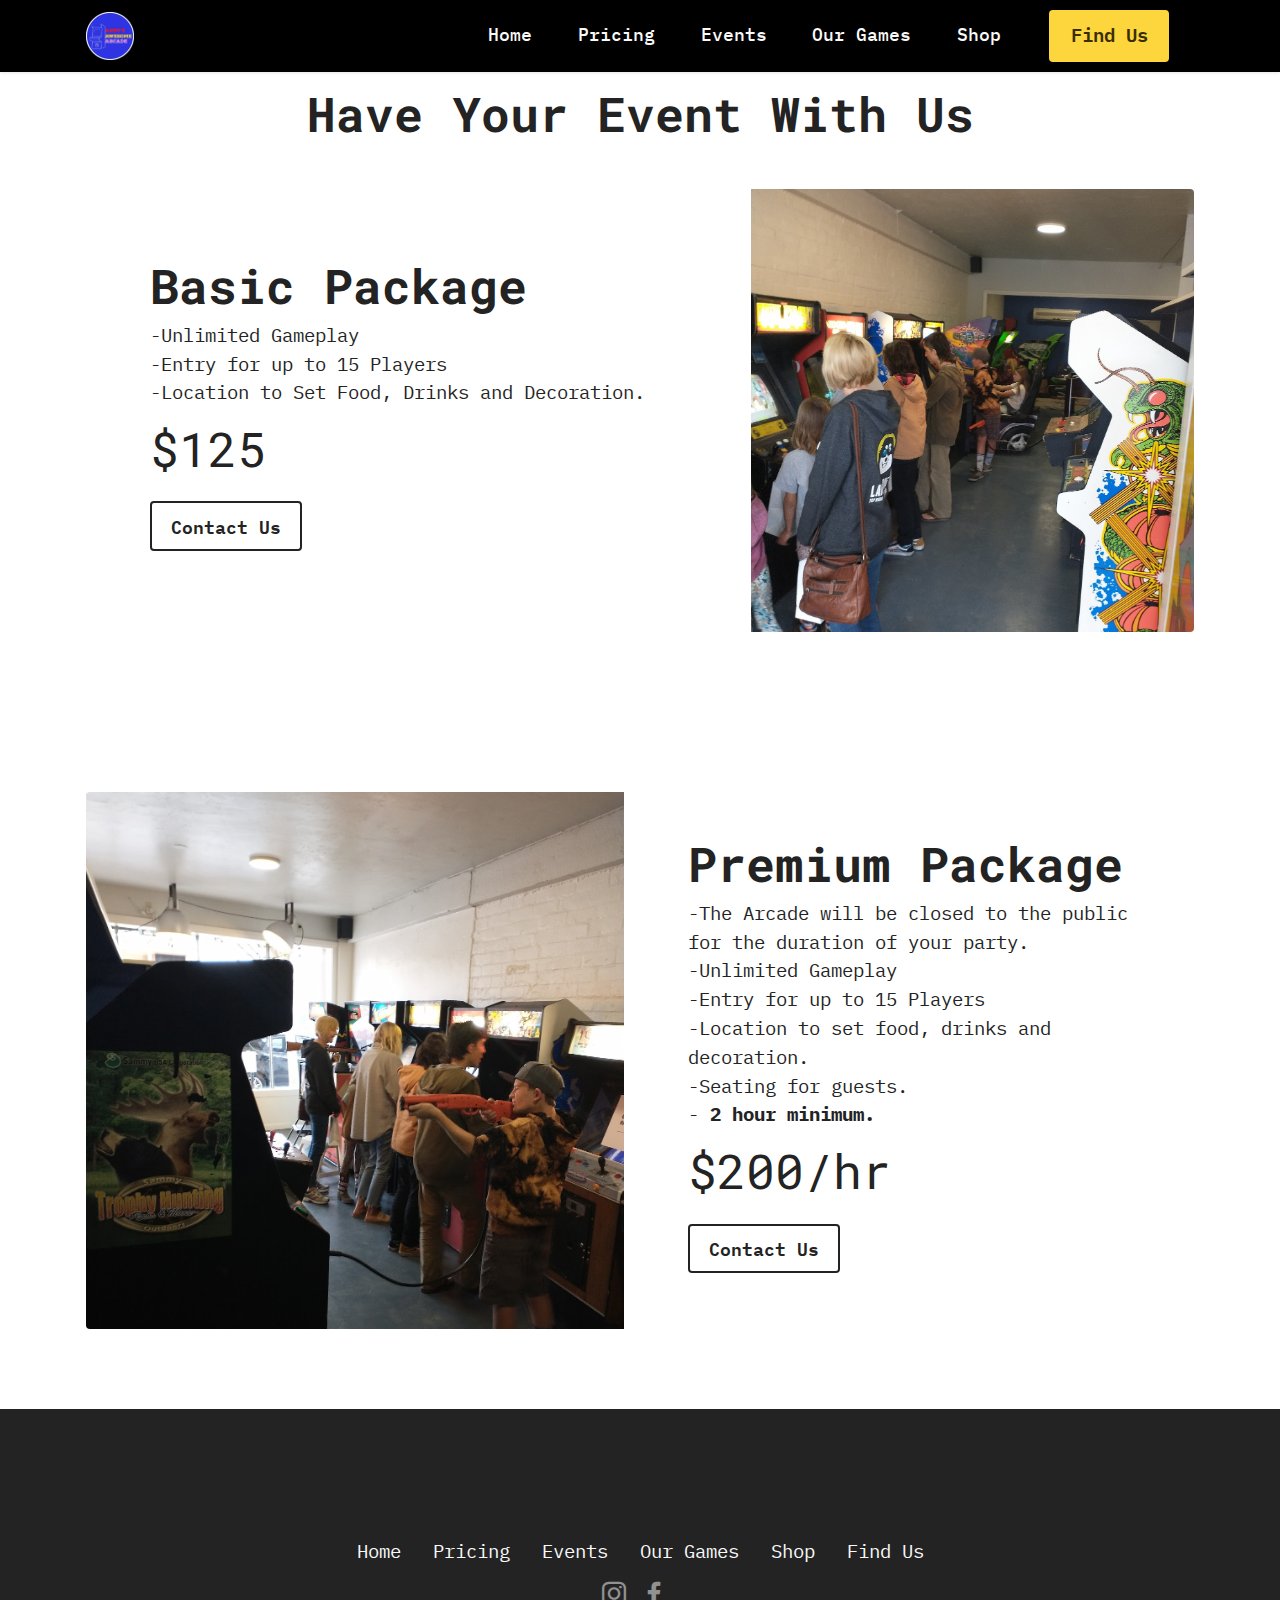
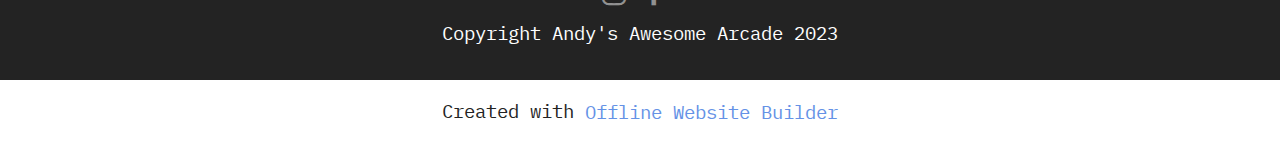
==== commit a68175b5: "ham" ====
--- a/events.html
+++ b/events.html
@@ -179,7 +179,7 @@
             </div>
         </div>
     </div>
-</section><section class="display-7" style="padding: 0;align-items: center;justify-content: center;flex-wrap: wrap;    align-content: center;display: flex;position: relative;height: 4rem;"><a href="https://mobiri.se/2667742" style="flex: 1 1;height: 4rem;position: absolute;width: 100%;z-index: 1;"><img alt="" style="height: 4rem;" src="[data-uri]"></a><p style="margin: 0;text-align: center;" class="display-7">Built with &#8204;</p><a style="z-index:1" href="https://mobirise.com/builder/web-design-program.html">HTML Generator</a></section><script src="assets/bootstrap/js/bootstrap.bundle.min.js"></script>  <script src="assets/smoothscroll/smooth-scroll.js"></script>  <script src="assets/ytplayer/index.js"></script>  <script src="assets/dropdown/js/navbar-dropdown.js"></script>  <script src="assets/theme/js/script.js"></script>  
+</section><section class="display-7" style="padding: 0;align-items: center;justify-content: center;flex-wrap: wrap;    align-content: center;display: flex;position: relative;height: 4rem;"><a href="https://mobiri.se/2667742" style="flex: 1 1;height: 4rem;position: absolute;width: 100%;z-index: 1;"><img alt="" style="height: 4rem;" src="[data-uri]"></a><p style="margin: 0;text-align: center;" class="display-7">Created with &#8204;</p><a style="z-index:1" href="https://mobirise.com/builder/no-code-website-builder.html">Offline Website Builder</a></section><script src="assets/bootstrap/js/bootstrap.bundle.min.js"></script>  <script src="assets/smoothscroll/smooth-scroll.js"></script>  <script src="assets/ytplayer/index.js"></script>  <script src="assets/dropdown/js/navbar-dropdown.js"></script>  <script src="assets/theme/js/script.js"></script>  
   
   
 </body>
--- a/assets/mobirise/css/mbr-additional.css
+++ b/assets/mobirise/css/mbr-additional.css
@@ -960,7 +960,7 @@
   width: 30px;
   height: 2px;
   border-right: 5px;
-  background-color: #000000;
+  background-color: #e6c63b;
 }
 .cid-sFCw1qGFAI button.navbar-toggler .hamburger span:nth-child(1) {
   top: 0;
@@ -1520,7 +1520,7 @@
   width: 30px;
   height: 2px;
   border-right: 5px;
-  background-color: #000000;
+  background-color: #e6c63b;
 }
 .cid-sFCw1qGFAI button.navbar-toggler .hamburger span:nth-child(1) {
   top: 0;
@@ -1982,7 +1982,7 @@
   width: 30px;
   height: 2px;
   border-right: 5px;
-  background-color: #000000;
+  background-color: #e6c63b;
 }
 .cid-sFCw1qGFAI button.navbar-toggler .hamburger span:nth-child(1) {
   top: 0;
@@ -2536,7 +2536,7 @@
   width: 30px;
   height: 2px;
   border-right: 5px;
-  background-color: #000000;
+  background-color: #e6c63b;
 }
 .cid-sFCw1qGFAI button.navbar-toggler .hamburger span:nth-child(1) {
   top: 0;
@@ -3065,7 +3065,7 @@
   width: 30px;
   height: 2px;
   border-right: 5px;
-  background-color: #000000;
+  background-color: #e6c63b;
 }
 .cid-sFCw1qGFAI button.navbar-toggler .hamburger span:nth-child(1) {
   top: 0;
@@ -3590,7 +3590,7 @@
   width: 30px;
   height: 2px;
   border-right: 5px;
-  background-color: #000000;
+  background-color: #e6c63b;
 }
 .cid-sFCw1qGFAI button.navbar-toggler .hamburger span:nth-child(1) {
   top: 0;
--- a/assets/mobirise/css/mbr-additional.css
+++ b/assets/mobirise/css/mbr-additional.css
@@ -960,7 +960,7 @@
   width: 30px;
   height: 2px;
   border-right: 5px;
-  background-color: #000000;
+  background-color: #e6c63b;
 }
 .cid-sFCw1qGFAI button.navbar-toggler .hamburger span:nth-child(1) {
   top: 0;
@@ -1520,7 +1520,7 @@
   width: 30px;
   height: 2px;
   border-right: 5px;
-  background-color: #000000;
+  background-color: #e6c63b;
 }
 .cid-sFCw1qGFAI button.navbar-toggler .hamburger span:nth-child(1) {
   top: 0;
@@ -1982,7 +1982,7 @@
   width: 30px;
   height: 2px;
   border-right: 5px;
-  background-color: #000000;
+  background-color: #e6c63b;
 }
 .cid-sFCw1qGFAI button.navbar-toggler .hamburger span:nth-child(1) {
   top: 0;
@@ -2536,7 +2536,7 @@
   width: 30px;
   height: 2px;
   border-right: 5px;
-  background-color: #000000;
+  background-color: #e6c63b;
 }
 .cid-sFCw1qGFAI button.navbar-toggler .hamburger span:nth-child(1) {
   top: 0;
@@ -3065,7 +3065,7 @@
   width: 30px;
   height: 2px;
   border-right: 5px;
-  background-color: #000000;
+  background-color: #e6c63b;
 }
 .cid-sFCw1qGFAI button.navbar-toggler .hamburger span:nth-child(1) {
   top: 0;
@@ -3590,7 +3590,7 @@
   width: 30px;
   height: 2px;
   border-right: 5px;
-  background-color: #000000;
+  background-color: #e6c63b;
 }
 .cid-sFCw1qGFAI button.navbar-toggler .hamburger span:nth-child(1) {
   top: 0;
